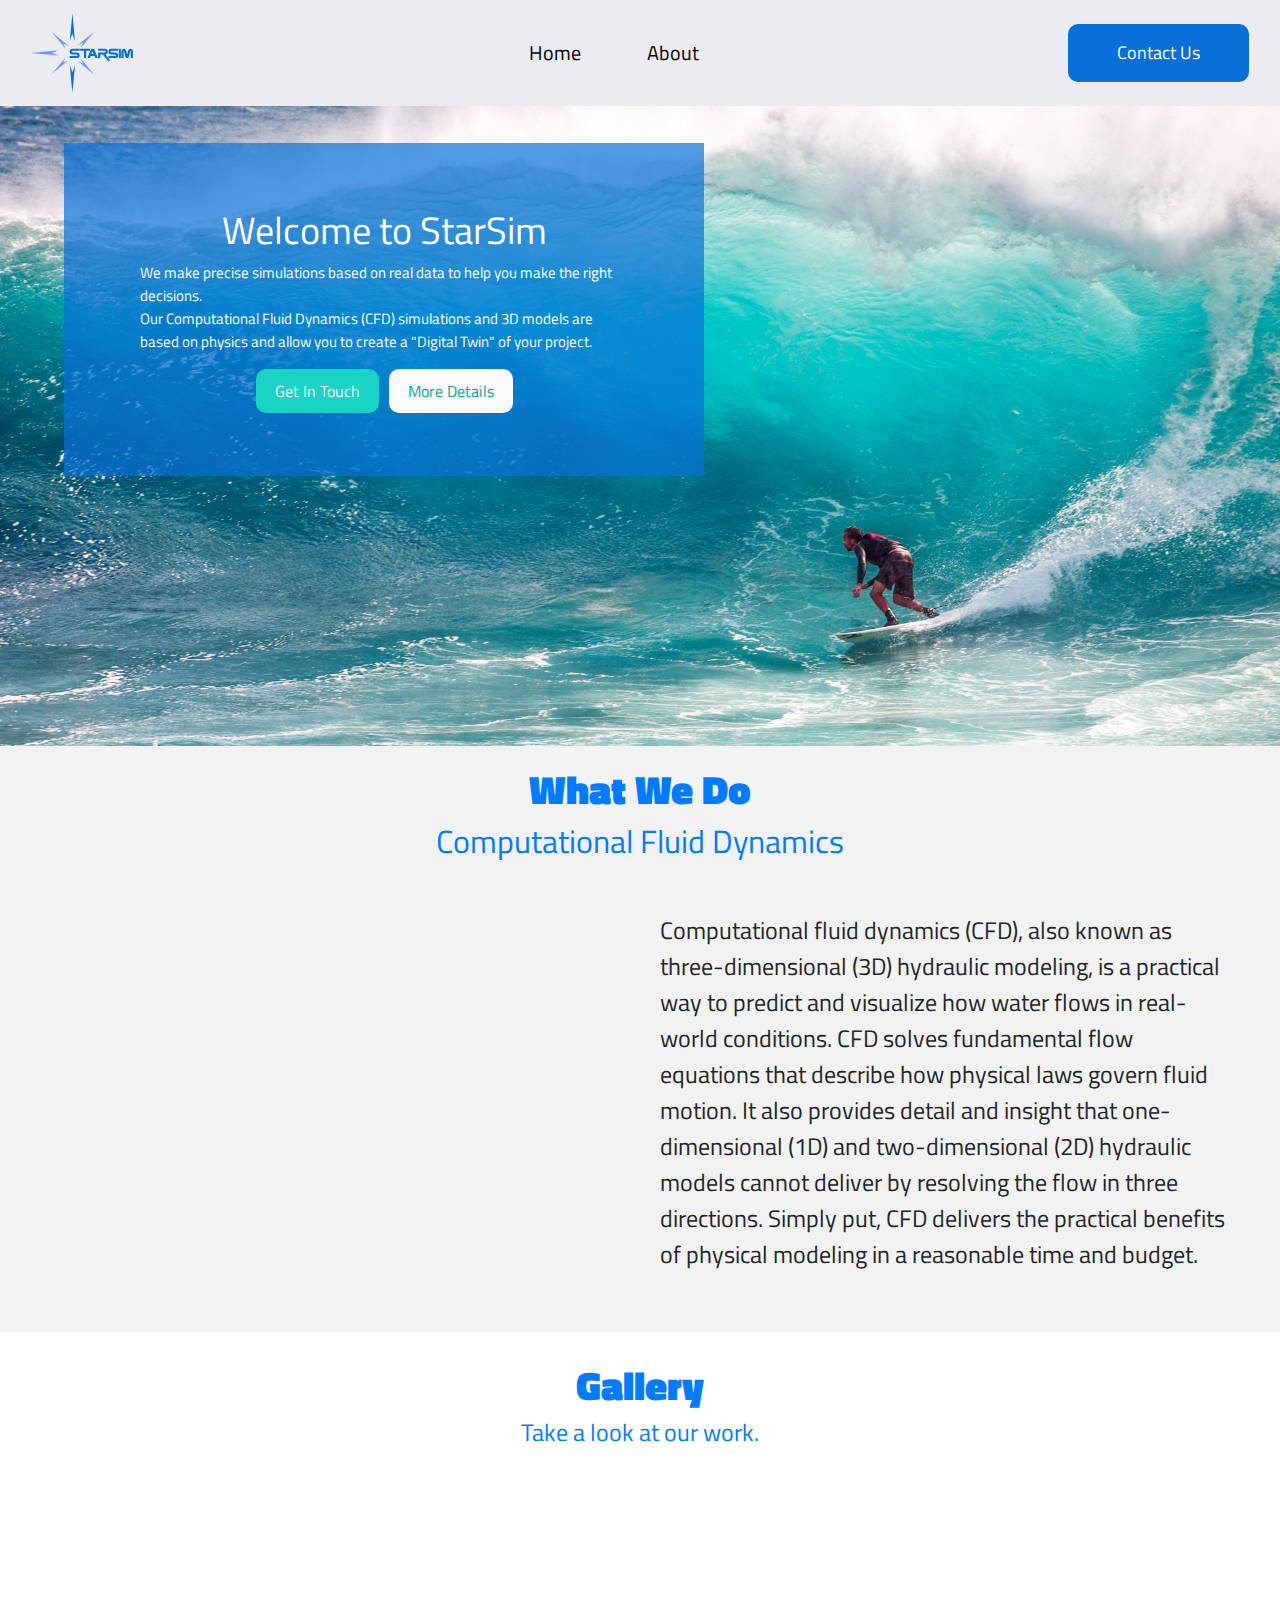
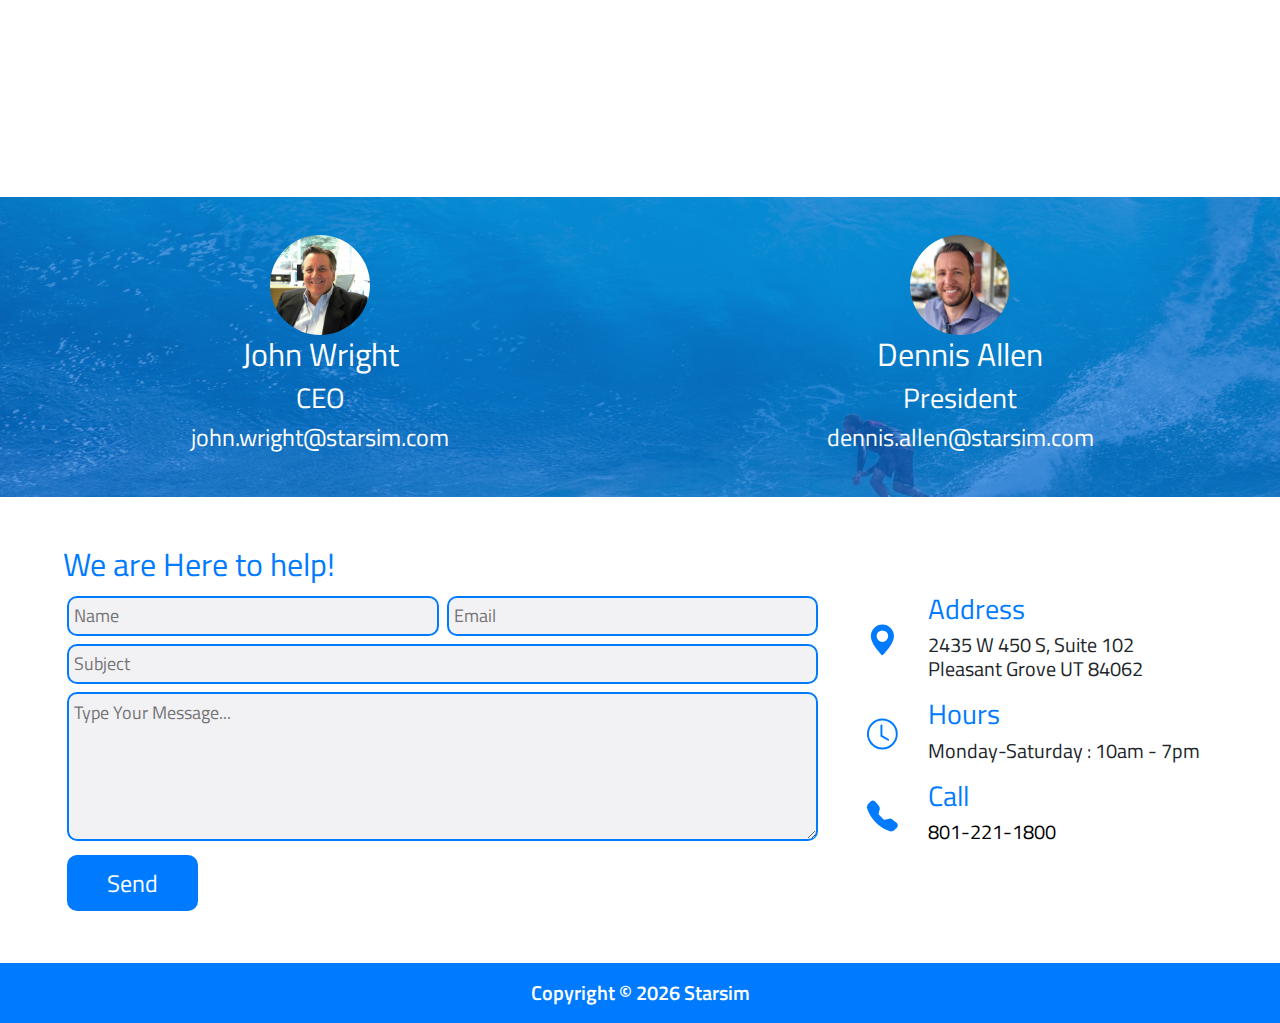
==== index.html @ ec5f7f0c "Update index.html" ====
<!DOCTYPE html>
<html lang="en">
  <head>
    <!-- Google tag (gtag.js) -->
    <script async src="https://www.googletagmanager.com/gtag/js?id=G-Q2TJKPYYWB"></script>
    <script>
      window.dataLayer = window.dataLayer || [];
      function gtag(){dataLayer.push(arguments);}
      gtag('js', new Date());
      gtag('config', 'G-Q2TJKPYYWB');
    </script>
    
    <meta charset="UTF-8" />
    <meta http-equiv="X-UA-Compatible" content="IE=edge" />
    <meta name="viewport" content="width=device-width, initial-scale=1.0" />
    <link rel="stylesheet" href="style.css" />
    <title>StarSim</title>
    <link
      rel="icon"
      type="image/x-icon"
      href="/assets/images/starsim favicon.svg"
    />
    <link
      rel="stylesheet"
      href="https://stackpath.bootstrapcdn.com/bootstrap/4.1.3/css/bootstrap.min.css"
    />
    <link
      rel="stylesheet"
      href="https://use.fontawesome.com/releases/v5.8.1/css/all.css"
      integrity="sha384-50oBUHEmvpQ+1lW4y57PTFmhCaXp0ML5d60M1M7uH2+nqUivzIebhndOJK28anvf"
      crossorigin="anonymous"
    />
  </head>

  <body>
    <nav class="navbar navbar-expand-lg">
      <div class="container">
        <a class="navbar-brand" href="#"
          ><img src="/assets/images/starsim logo 2.svg"
        /></a>
        <button
          class="navbar-toggler"
          type="button"
          data-toggle="collapse"
          data-target="#navbarSupportedContent"
          aria-controls="navbarSupportedContent"
          aria-expanded="false"
          aria-label="Toggle navigation"
        >
          <i class="fas fa-bars"></i>
        </button>

        <div class="collapse navbar-collapse" id="navbarSupportedContent">
          <ul class="navbar-nav mr-auto w-100 justify-content-center">
            <li class="nav-item active">
              <a class="nav-link" href="#top"
                >Home <span class="sr-only">(current)</span></a
              >
            </li>
            <li class="nav-item">
              <a class="nav-link" href="#about">About</a>
            </li>
          </ul>

          <div class="contactBtn">
            <a href="#contactus"> <button>Contact Us</button></a>
          </div>
        </div>
      </div>
    </nav>
    <header id="top">
      <img src="/assets/images/surfer-back.png" />

      <div class="floating-deck">
        <h2>Welcome to StarSim</h2>
        <p>
          We make precise simulations based on real data to help you make the
          right decisions. <br />
          Our Computational Fluid Dynamics (CFD) simulations and 3D models are
          based on physics and allow you to create a "Digital Twin" of your
          project.

          <br />
        </p>
        <span class="d-flex justify-content-center w-100">
            <a href="#contactus"><button class="join" style="margin-right: 5px">Get In Touch</button></a>
            <a href="#about"><button class="more" style="margin-left: 5px">More Details</button></a>
        </span>
      </div>
    </header>
    <!-- <main>
      <section class="logo-3d">
        <img src="/assets/images/modo 1.svg" />
        <img src="/assets/images/blender_logo 1.svg" />
        <img src="/assets/images/cinema-4d 1.svg" />
        <img src="/assets/images/maya-logo 1.svg" />
      </section>
    </main> -->
    <section class="about" id="about">
      <h1 class="primary text-center">What We Do</h1>
      <h2 class="primary text-center">Computational Fluid Dynamics</h2>
      <div class="row g-0 m-0 p-1 p-lg-4">
        <div
          class="col-12 col-lg-6 p-0 imgBox d-flex align-items-center justify-content-center"
        >
        <iframe id='mogul-frame' style="width:100%;height:100%;border: none;"src="https://mogul.live/editor/player.php?id=31d16bff-4b0e-44ec-899a-45c1b37e0c15" ></iframe>
        </div>
        <div class="col-12 col-lg-6 p-0">
          <p class="aboutText">
            Computational fluid dynamics (CFD), also known as three-dimensional
            (3D) hydraulic modeling, is a practical way to predict and visualize
            how water flows in real-world conditions. CFD solves fundamental
            flow equations that describe how physical laws govern fluid motion.
            It also provides detail and insight that one-dimensional (1D) and
            two-dimensional (2D) hydraulic models cannot deliver by resolving
            the flow in three directions. Simply put, CFD delivers the practical
            benefits of physical modeling in a reasonable time and budget.
          </p>
        </div>
      </div>
    </section>
    <section class="gallery">
      <div class="row g-0 m-0 mt-3">
        <div class="col-12">
          <h1 class="text-center title primary">Gallery</h1>
        </div>
        <div class="col-12">
          <h4 class="text-center primary">
            Take a look at our work. <br />
          </h4>
        </div>
      </div>
      <div class="row g-0 m-0 mt-3 justify-content-center">
    

        <div class="col-12 col-lg-6 col-xl-4 imgBox" id="box1">
            <a href="https://mogul.live/editor/player.php?id=f2a950a0-8875-4aed-a0e4-8fdb6cc5efc8" target="_blank">
                <img src="assets/images/drain.png" alt="" />
            </a>
        </div>
        <div class="col-12 col-lg-6 col-xl-4 imgBox" id="box2">
            <a href="https://mogul.live/editor/player.php?id=4d4ef28d-ae4a-49f5-8d4c-d774ffa022cd" target="_blank" >
                <img src="assets/images/drain2.png" alt="" />
            </a>
        </div>
        <div class="col-12 col-lg-6 col-xl-4 imgBox" id="box3">
            <a href="https://mogul.live/editor/player.php?id=10e9c697-5090-4138-99de-83efff023ad2" target="_blank">
                <img src="assets/images/Alaia.png" alt="" />
            </a>
        </div>
      </div>
    </section>
    <section class="owners" id="contact">
      <div class="row g-0 m-0 mainBox">
        <div class="col-12 col-sm-6 ownerBox">
          <img src="/assets/images/john.png" />
          <h2>John Wright</h2>
          <h3>CEO</h3>
          <h4>
            <a href="mailto:john.wright@starsim.com">john.wright@starsim.com</a>
          </h4>
        </div>
        <div class="col-12 col-sm-6 ownerBox">
          <img src="/assets/images/dennis.png" />
          <h2>Dennis Allen</h2>
          <h3>President</h3>
          <h4>
            <a href="mailto:dennis.allen@starsim.com"
              >dennis.allen@starsim.com</a
            >
          </h4>
        </div>
      </div>
    </section>
    <section class="contact" id="contactus">
      <div class="row g-0 m-1 m-lg-5">
        <div class="col-12">
          <h2 class="primary title">We are Here to help!</h2>
        </div>
        <div class="col-12 col-lg-8">
          <div class="row g-0 m-0">
            <div class="col-12 col-lg-6 p-1">
              <input type="text" id="nameInput" placeholder="Name" />
            </div>
            <div class="col-12 col-lg-6 p-1">
              <input type="email" id="emailInput" placeholder="Email" />
            </div>
          </div>
          <div class="row g-0 m-0">
            <div class="col-12 p-1">
              <input type="text" id="subjectInput" placeholder="Subject" />
            </div>
          </div>
          <div class="row g-0 m-0">
            <div class="col-12 p-1">
              <textarea
                id="messageInput"
                rows="5"
                placeholder="Type Your Message..."
              ></textarea>
            </div>
          </div>
          <div class="row g-0 m-0 pt-0">
            <div class="col-12 p-1 pt-0">
              <button>Send</button>
            </div>
          </div>
        </div>
        <div class="col-12 col-lg-4 mt-4 mt-lg-0">
          <div class="row g-0 m-0">
            <div
              class="col-3 col-lg-2 d-flex align-items-center justify-content-center"
            >
              <svg
                xmlns="http://www.w3.org/2000/svg"
                width="50"
                height="50"
                fill="var(--primary)"
                class="bi bi-geo-alt-fill"
                viewBox="0 0 16 16"
              >
                <path
                  d="M8 16s6-5.686 6-10A6 6 0 0 0 2 6c0 4.314 6 10 6 10zm0-7a3 3 0 1 1 0-6 3 3 0 0 1 0 6z"
                />
              </svg>
            </div>
            <div class="col">
              <h3 class="primary">Address</h3>
              <h5>2435 W 450 S, Suite 102 Pleasant Grove UT 84062</h5>
            </div>
          </div>
          <div class="row g-0 m-0 mt-2">
            <div
              class="col-3 col-lg-2 d-flex align-items-center justify-content-center"
            >
              <svg
                xmlns="http://www.w3.org/2000/svg"
                width="50"
                height="50"
                fill="var(--primary)"
                class="bi bi-clock"
                viewBox="0 0 16 16"
              >
                <path
                  d="M8 3.5a.5.5 0 0 0-1 0V9a.5.5 0 0 0 .252.434l3.5 2a.5.5 0 0 0 .496-.868L8 8.71V3.5z"
                />
                <path
                  d="M8 16A8 8 0 1 0 8 0a8 8 0 0 0 0 16zm7-8A7 7 0 1 1 1 8a7 7 0 0 1 14 0z"
                />
              </svg>
            </div>
            <div class="col">
              <h3 class="primary">Hours</h3>
              <h5>Monday-Saturday : 10am - 7pm</h5>
            </div>
          </div>
          <div class="row g-0 m-0 mt-2">
            <div
              class="col-3 col-lg-2 d-flex align-items-center justify-content-center"
            >
              <svg
                xmlns="http://www.w3.org/2000/svg"
                width="50"
                height="50"
                fill="var(--primary)"
                class="bi bi-telephone-fill"
                viewBox="0 0 16 16"
              >
                <path
                  fill-rule="evenodd"
                  d="M1.885.511a1.745 1.745 0 0 1 2.61.163L6.29 2.98c.329.423.445.974.315 1.494l-.547 2.19a.678.678 0 0 0 .178.643l2.457 2.457a.678.678 0 0 0 .644.178l2.189-.547a1.745 1.745 0 0 1 1.494.315l2.306 1.794c.829.645.905 1.87.163 2.611l-1.034 1.034c-.74.74-1.846 1.065-2.877.702a18.634 18.634 0 0 1-7.01-4.42 18.634 18.634 0 0 1-4.42-7.009c-.362-1.03-.037-2.137.703-2.877L1.885.511z"
                />
              </svg>
            </div>
            <div class="col">
              <h3 class="primary">Call</h3>
              <h5>
                <a href="tel:801-221-1800" style="color: black">801-221-1800</a>
              </h5>
            </div>
          </div>
        </div>
      </div>
    </section>
    <footer
      class="row g-0 m-0 d-flex align-items-center justify-content-center"
    >
      Copyright &copy;
      <script>
        document.write(new Date().getFullYear());
      </script>
      Starsim
    </footer>
    <script
      src="https://code.jquery.com/jquery-3.3.1.slim.min.js"
      integrity="sha384-q8i/X+965DzO0rT7abK41JStQIAqVgRVzpbzo5smXKp4YfRvH+8abtTE1Pi6jizo"
      crossorigin="anonymous"
    ></script>
    <script src="https://cdnjs.cloudflare.com/ajax/libs/popper.js/1.14.3/umd/popper.min.js"></script>
    <script src="https://stackpath.bootstrapcdn.com/bootstrap/4.1.3/js/bootstrap.min.js"></script>
  </body>

  <script src="script.js"></script>
</html>
---- style.css ----
@import url("https://fonts.googleapis.com/css?family=Titillium+Web");

* {
    font-family: "Titillium Web", sans-serif;
}

/* ---------- navbar --------------- */
:root {
    --primary: #1063B6;
}

button {
    border: none;
    outline: 0 !important;
    cursor: pointer;
}

.navbar {
    background: #EBEBF0;
    position: fixed !important;
    top: 0;
    width: 100vw;
    z-index: 999;
}

.navbar a:hover {
    text-decoration: none;
}

a.nav-link {
    color: black !important;
}

.navbar .navbar-brand img {
    height: 80px;
}

.navbar .nav-item {
    padding: 10px 20px;
}

.navbar .nav-link {
    font-size: 20px;
    margin-left: 10px;
}

.fa-bars {
    color: #0870D8;
    font-size: 30px;
}

.contactBtn, li.nav-item {
    display: flex;
    justify-content: center;
}

.navbar-brand {
    color: #0870D8;
}

.contactBtn button {
    width: max-content;
    background: #0870D8;
    border: none;
    color: white;
    display: flex;
    justify-content: center;
    align-items: flex-start;
    padding: 15px 12px;
    font-size: 115%;
    border-radius: 10px;
    width: 181px;
}


.container {
    max-width: 100% !important;
}

/* --------- header -------- */
header {
    height: 50vw;
    overflow: hidden;
    margin-top: 106px;

}

header img,header video {
    width: 100%;
}

header .floating-deck {
    position: absolute;
    background: rgba(8, 112, 216, 0.7);
    width: 50%;
    height: calc(100vw * .39);
    top: calc(140 * .1vw);
    left: 5%;
    color: white;
    padding: 10px;
    display: flex;
    flex-direction: column;
    align-items: center;
    justify-content: center;

}

header .floating-deck p {
    max-width: 388px;

    font-size: 2vw;

}

header .floating-deck h2 {
    font-size: 1.5rem;
}

header .floating-deck span button {
    border-radius: 10px;
    padding: 10px 19px;

}

header .floating-deck span button.join {
    background: #19D3C5;
    color: #FAFAFC;
}

header .floating-deck span button.more {
    background: #FAFAFC;
    color: #15A297;
}

/* ----- main  ----------- */

/* logo row */
.logo-3d {
    display: table;
    background-color: #19D3C5;
    width: 100%;
    text-align: center;

}

.logo-3d img {
    height: calc(110 * (100vw / 1920));
    margin: 20px 10px;
}

.about {
    background: #f2f2f2;
    padding-top: 20px;
}

.about h1 {
    font-weight: 800;
}

.about .imgBox img {
    max-width: 100%;
    height: auto;
}

.about .aboutText {
    padding: 20px;
    font-size: 24px;
}

.gallery {
    margin-top: 30px;
}


/* gallery */

.gallery .title {
    font-weight: 1000;
}

.primary {
    color: var(--primary);
}

.gallery .imgBox {
    padding-right: 0;
    padding-left: 0;
    padding: 10px;
}

.gallery .imgBox img,.gallery .imgBox video  {
    max-width: 100%;
    height: auto;
    object-fit: cover;
}
.gallery .imgBox video {
    height: 100%;
    width: 100%;
}
.gallery .imgBox iframe {
    border: none;
    height: 300px;
    width: 100%;
}


/* owners */
.owners {
    min-height: 300px;
    background-image: url('assets/images/surfer-back.png');
    background-size: cover;
    background-position: center;
    position: relative;
}

.owners .mainBox {
    position: absolute;
    top: 0;
    left: 0;
    right: 0;
    bottom: 0;
    z-index: 99;
    background: rgba(8, 112, 216, 0.7);
    height: 100% !important;
}

.owners .ownerBox {
    display: flex;
    justify-content: center;
    align-items: center;
    flex-direction: column;
    color: #fff;
}

.owners .ownerBox a {
    color: #fff;
}

.ownerBox img {
    height: 100px;
    width: 100px;
    object-fit: cover;
    border-radius: 50%;
}

/* contact */
.contact input, .contact textarea {
    width: 100%;
    background: #F2F2F5;
    border: 2px solid var(--primary);
    border-radius: 10px;
    font-size: 18px;
    padding: 5px;
}

.contact input {
    height: 40px;
}

.contact input:focus, .contact textarea:focus {
    outline: none;
    border: 3px solid var(--primary);
}

.contact button {
    background: var(--primary);
    color: #fff;
    border: none;
    border-radius: 10px;
    font-size: 24px;
    padding: 10px 40px;
    cursor: pointer;
}

.contact button:focus {
    outline: none;
}

.contact button:hover {
    background: #fff;
    color: var(--primary);
    border: 2px solid var(--primary);
    transition: 0.5s;
}

/* footer */
footer {
    background-color: var(--primary);
    color: #fff;
    font-size: 20px;
    font-weight: 600;
    height: 60px;
}

@media only screen and (min-width: 800px) {
    .logo-3d img {
        height: calc(80 * (100vw / 1920));
        margin: 40px 30px;
    }

    header .floating-deck {

        height: calc(100vw * .26);
    }

    header .floating-deck p {
        max-width: 488px;
        font-size: 1.2vw;
    }

    header .floating-deck h2 {
        font-size: 3vw;
    }

}

@media only screen and (min-width: 1240px) {
    header .floating-deck {
        top: calc(140 * .08vw);
    }

}

@media only screen and (min-width: 1400px) {

    header {
        height: 40vw;
    }

    header .floating-deck {

        height: calc(100vw * .26);
    }

    header .floating-deck p {
        max-width: 488px;
        font-size: 1.2vw;
    }

    header .floating-deck h2 {
        font-size: 3vw;
    }
}



@media only screen and (max-width: 900px) {
    header .floating-deck {
        top: calc(140 * .15vw);
    }
}

@media only screen and (max-width: 575px) {

    header .floating-deck {
        top: 115px;
        width: 90%;
        height: 200px;

    }

    .about-us h1 {
        font-size: 2.5rem;
    }

    .about-us p {
        font-size: 12px;
    }

    header .floating-deck span button {
        padding: 5px 15px;
    }

    header .floating-deck h2 {
        font-size: 1.4rem;
    }

    .aboutText {
        font-size: 14px;
    }

    h4 {
        font-size: 1rem !important;
    }

    .about h2 {
        font-size: 18px;
    }

    .owners {
        height: 600px;
    }

    .owners h3 {
        font: 1.1rem;
    }

    .contact {
        font-size: 1rem;
    }

    header .floating-deck p {
        font-size: 2.5vw;
    }

    .about .aboutText {
        font-size: 16px;
    }
}


@media only screen and (max-width: 400px) {

    header {
        height: 55%;
    }

    header .floating-deck {
        top: 110px;
        width: 90%;
        height: 185px;

    }

    .logo-3d img {
        height: calc(100 * (100vw / 1920));
    }

    header .floating-deck h2 {
        font-size: 1.2rem;
    }

    .logo-3d img {
        height: calc(140 * (100vw / 1920));
        margin: 20px 30px;
    }

    header .floating-deck p {
        font-size: 3vw;
    }
}

@media only screen and (max-width: 350px) {
    header .floating-deck {
        height: 180px;
    }

    header .floating-deck p {
        font-size: 12px;
    }

    header .floating-deck span {
        display: none !important;
    }
}
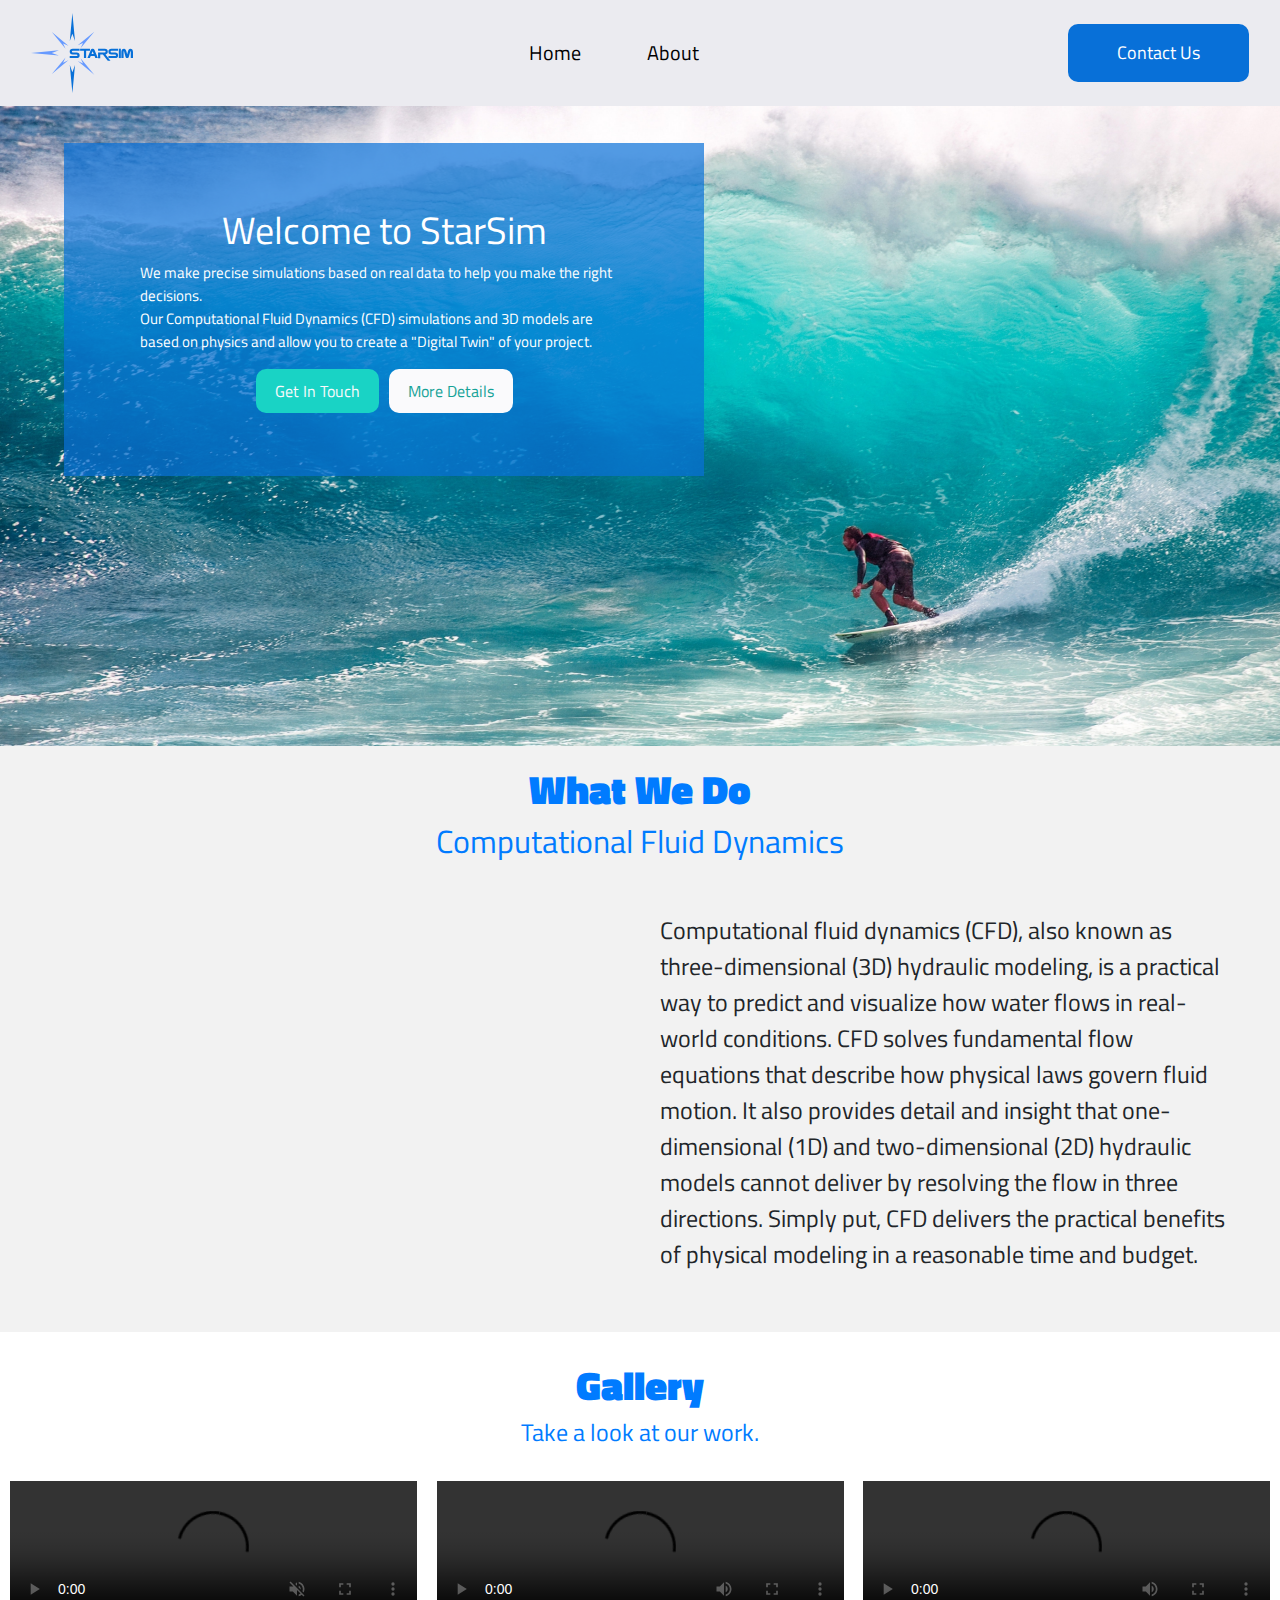
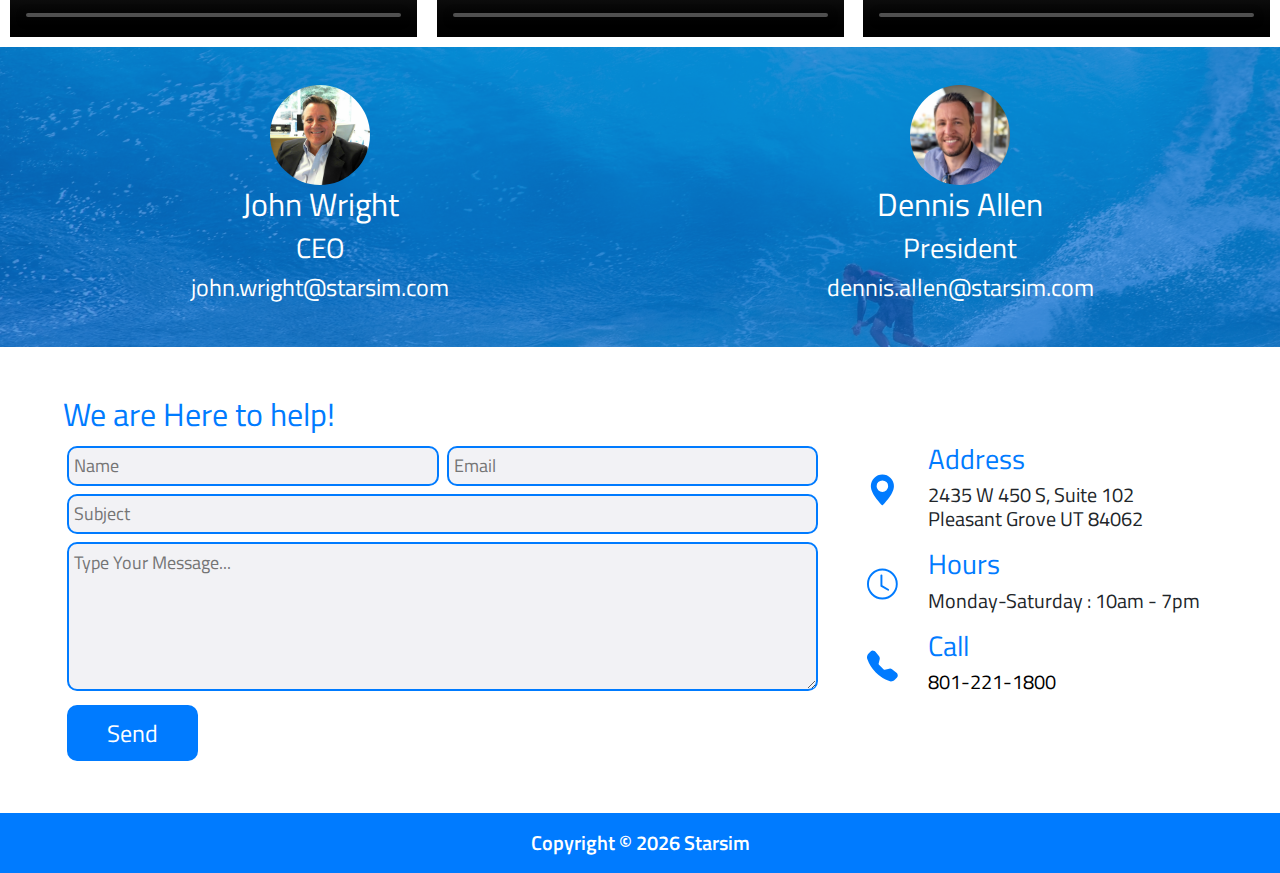
==== commit bc505a1f: "Update index.html" ====
--- a/index.html
+++ b/index.html
@@ -103,7 +103,7 @@
         <div
           class="col-12 col-lg-6 p-0 imgBox d-flex align-items-center justify-content-center"
         >
-        <iframe id='mogul-frame' style="width:100%;height:100%;border: none;"src="https://mogul.live/editor/player.php?id=31d16bff-4b0e-44ec-899a-45c1b37e0c15" ></iframe>
+        <iframe id='mogul-frame' style="width:100%;height:100%;border: none;"src="https://mogul.live/editor/player.php?id=2e0f5a35-db2e-445c-bf80-fb1f7d027d13" ></iframe>
         </div>
         <div class="col-12 col-lg-6 p-0">
           <p class="aboutText">
@@ -134,8 +134,8 @@
     
 
         <div class="col-12 col-lg-6 col-xl-4 imgBox" id="box1">
-            <a href="https://mogul.live/editor/player.php?id=f2a950a0-8875-4aed-a0e4-8fdb6cc5efc8" target="_blank">
-                <img src="assets/images/drain.png" alt="" />
+            <a href="https://mogul.live/editor/player.php?id=2e0f5a35-db2e-445c-bf80-fb1f7d027d13" target="_blank">
+                <img src="assets/images/Sim1-2.png" alt="" />
             </a>
         </div>
         <div class="col-12 col-lg-6 col-xl-4 imgBox" id="box2">
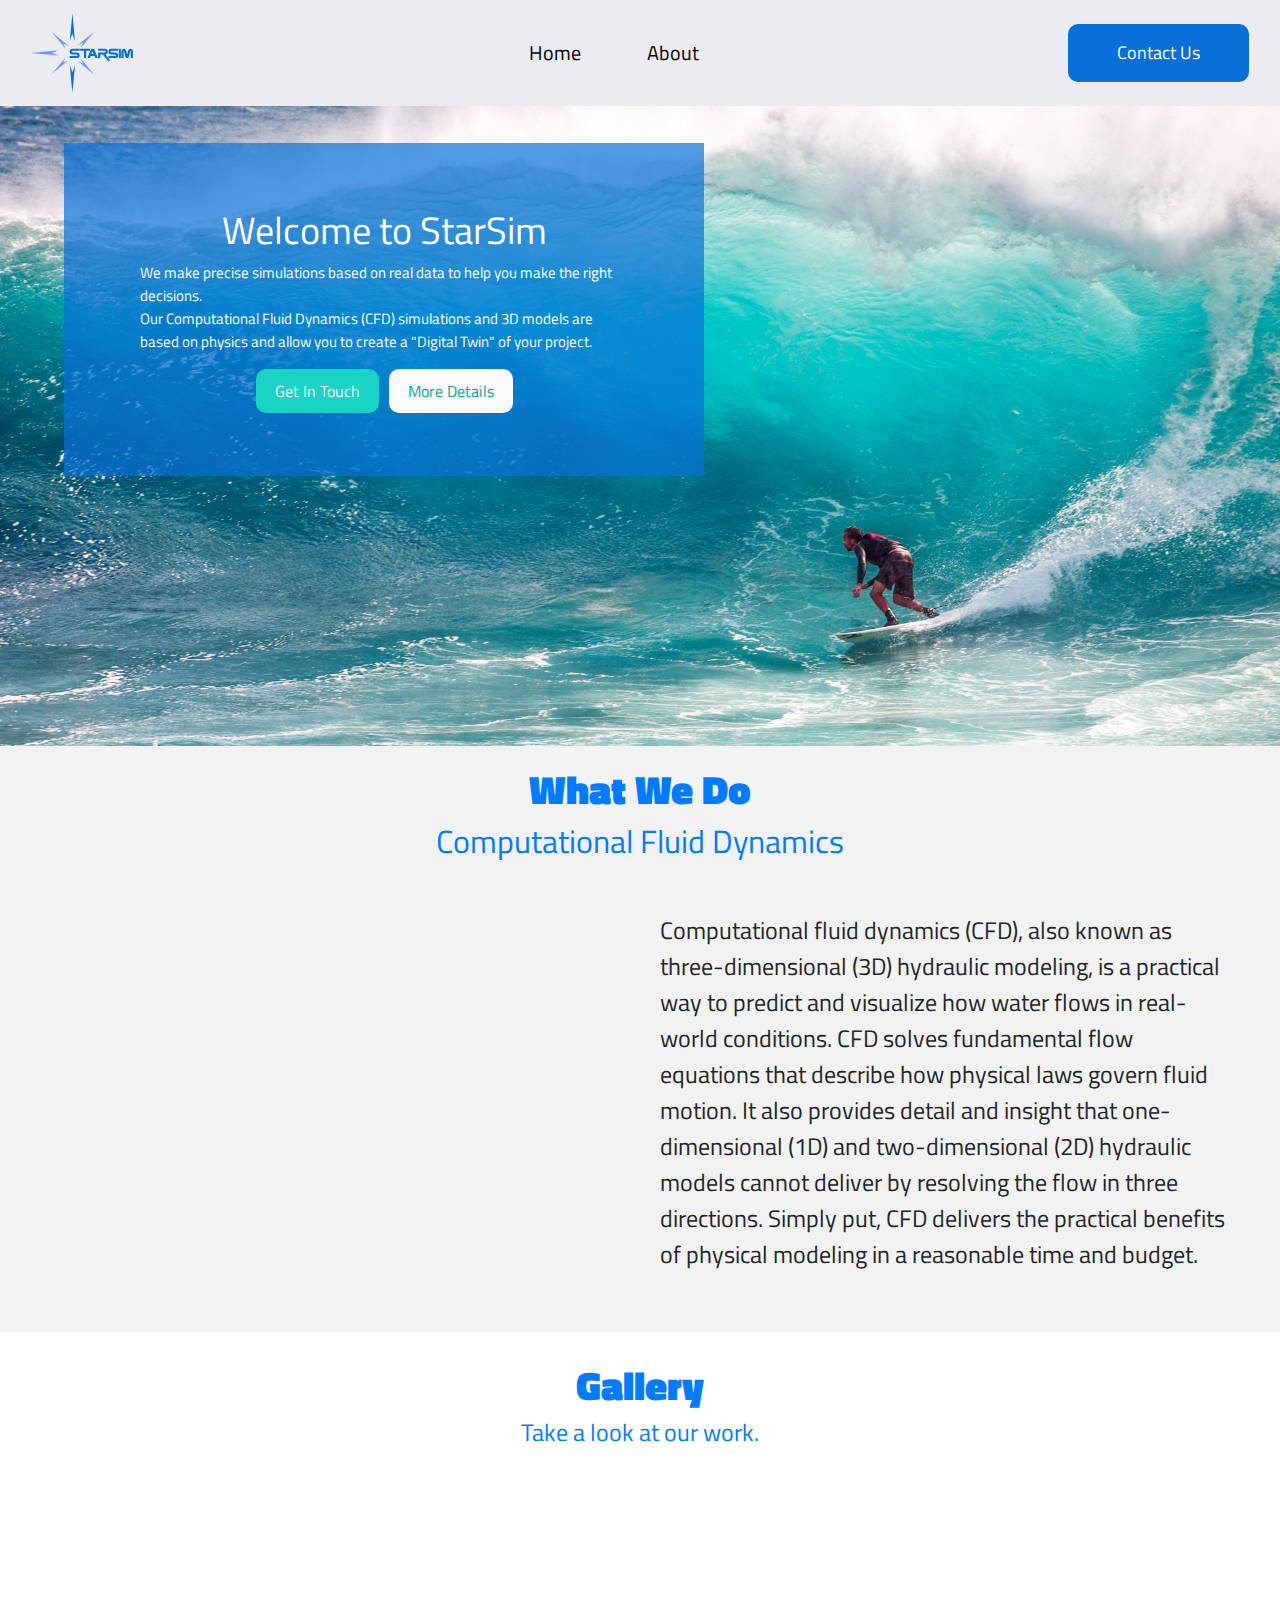
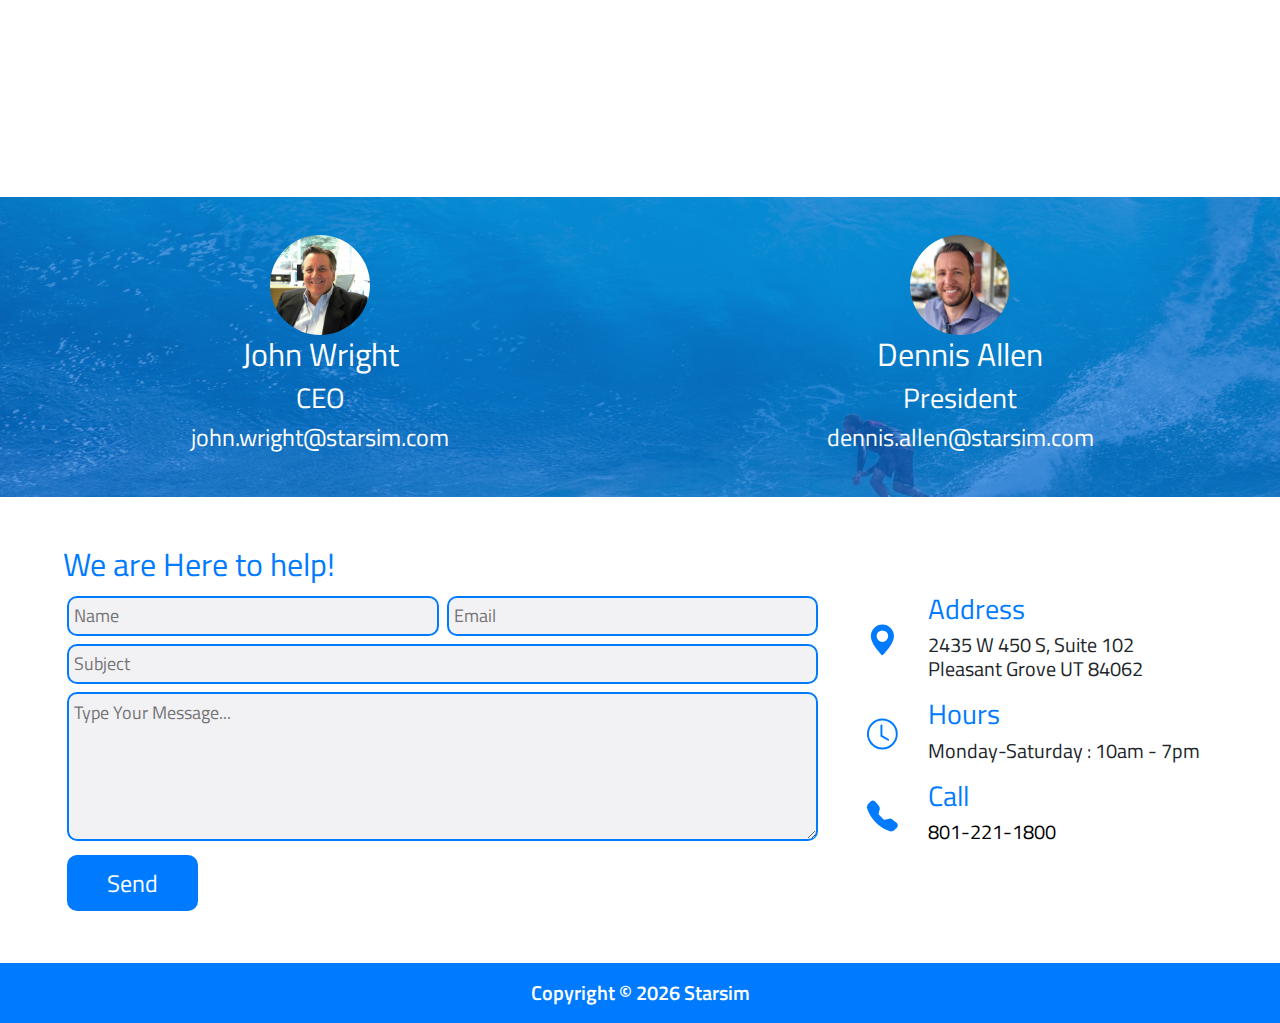
==== commit cf703b11: "Update index.html" ====
--- a/index.html
+++ b/index.html
@@ -103,7 +103,7 @@
         <div
           class="col-12 col-lg-6 p-0 imgBox d-flex align-items-center justify-content-center"
         >
-        <iframe id='mogul-frame' style="width:100%;height:100%;border: none;"src="https://mogul.live/editor/player.php?id=2e0f5a35-db2e-445c-bf80-fb1f7d027d13" ></iframe>
+        <iframe id='mogul-frame' style="width:100%;height:100%;border: none;"src="https://mogul.live/editor/player.php?id=a69454af-3efd-45fa-8de8-0b4c6202336c" ></iframe>
         </div>
         <div class="col-12 col-lg-6 p-0">
           <p class="aboutText">
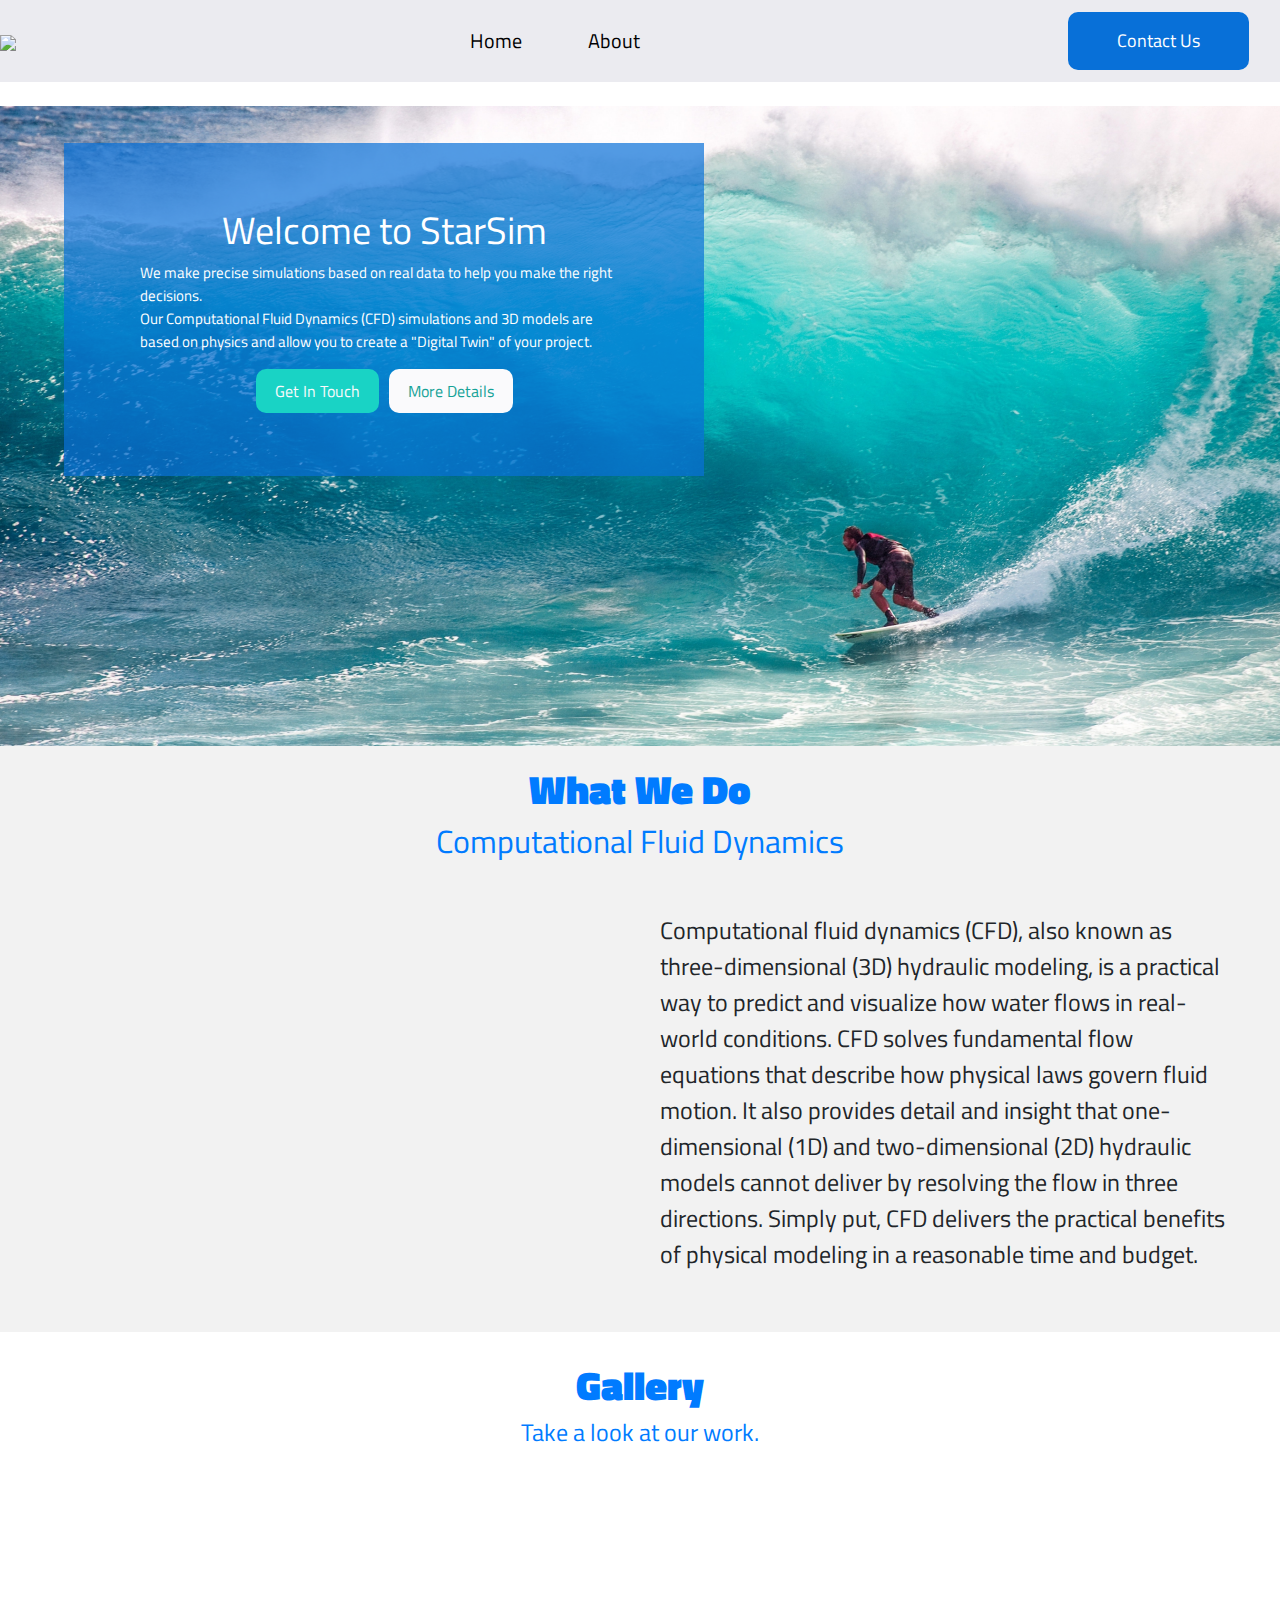
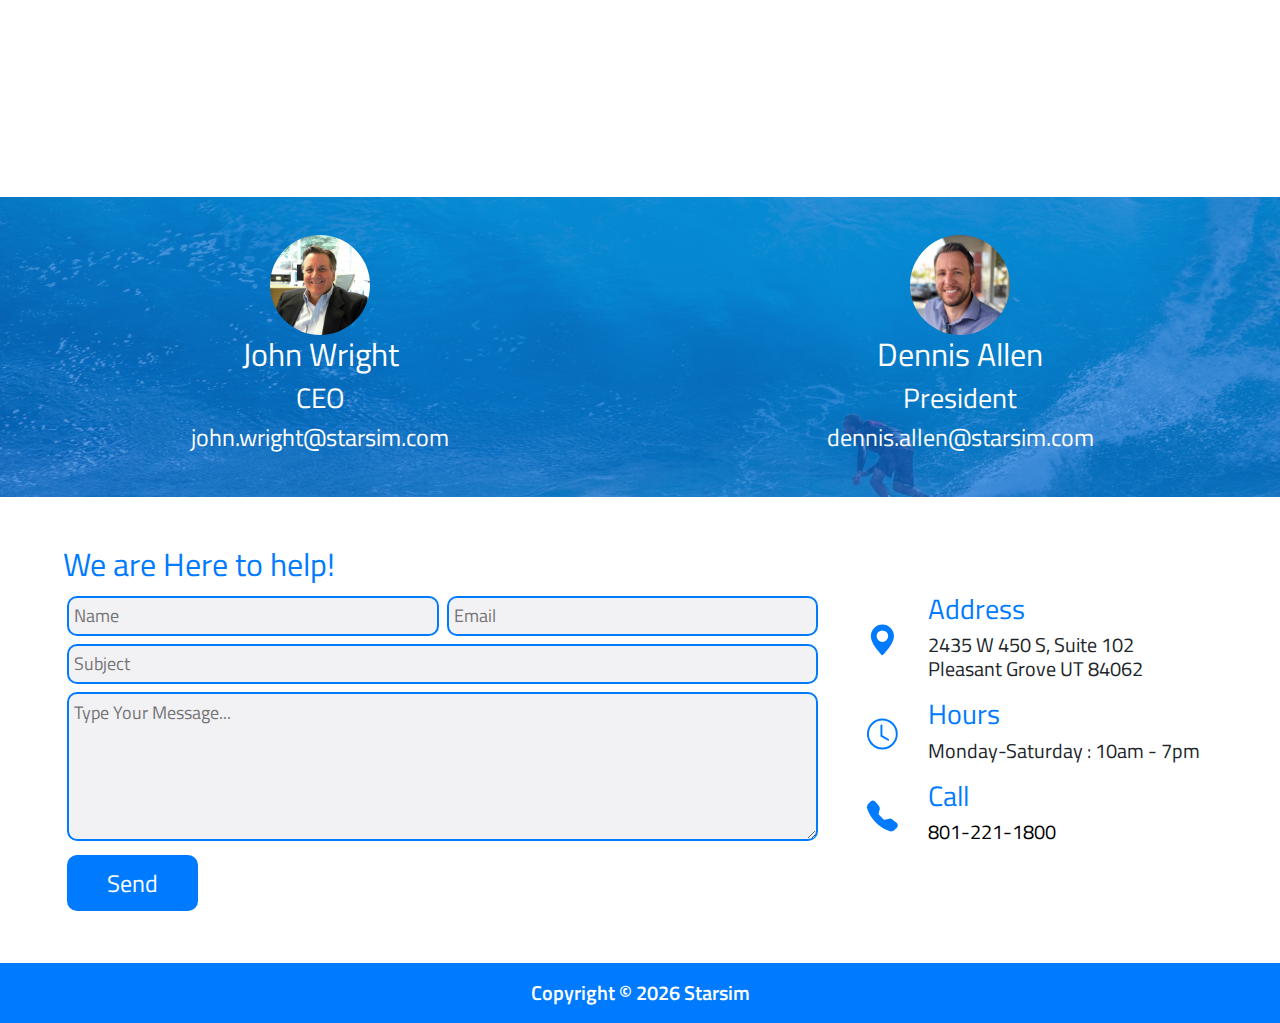
==== commit de16e8a2: "replaced logo." ====
--- a/index.html
+++ b/index.html
@@ -33,10 +33,10 @@
   </head>
 
   <body>
-    <nav class="navbar navbar-expand-lg">
-      <div class="container">
+    <nav class="navbar navbar-expand-lg" style="padding-left: 0;">
+      <div class="container" style="padding-left: 0;">
         <a class="navbar-brand" href="#"
-          ><img src="/assets/images/starsim logo 2.svg"
+          ><img src="/assets/images/starsim logo.svg"
         /></a>
         <button
           class="navbar-toggler"
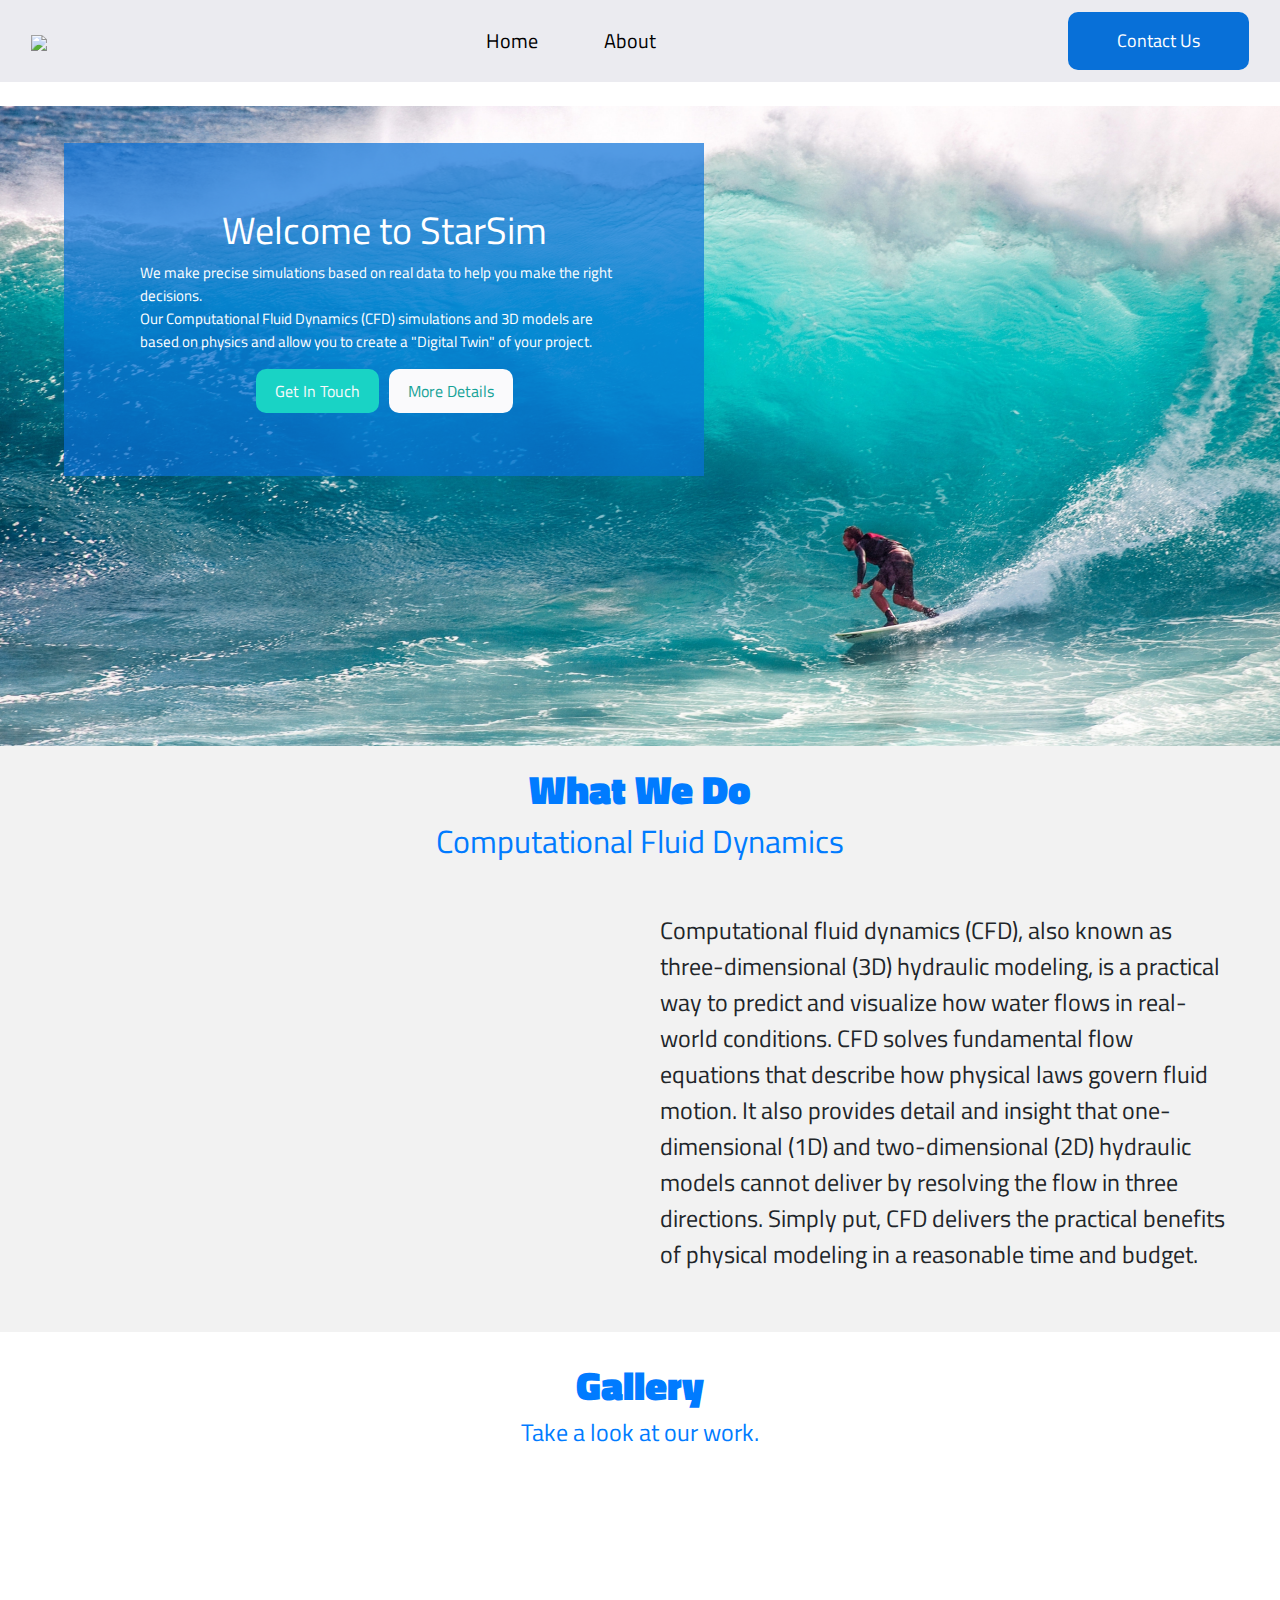
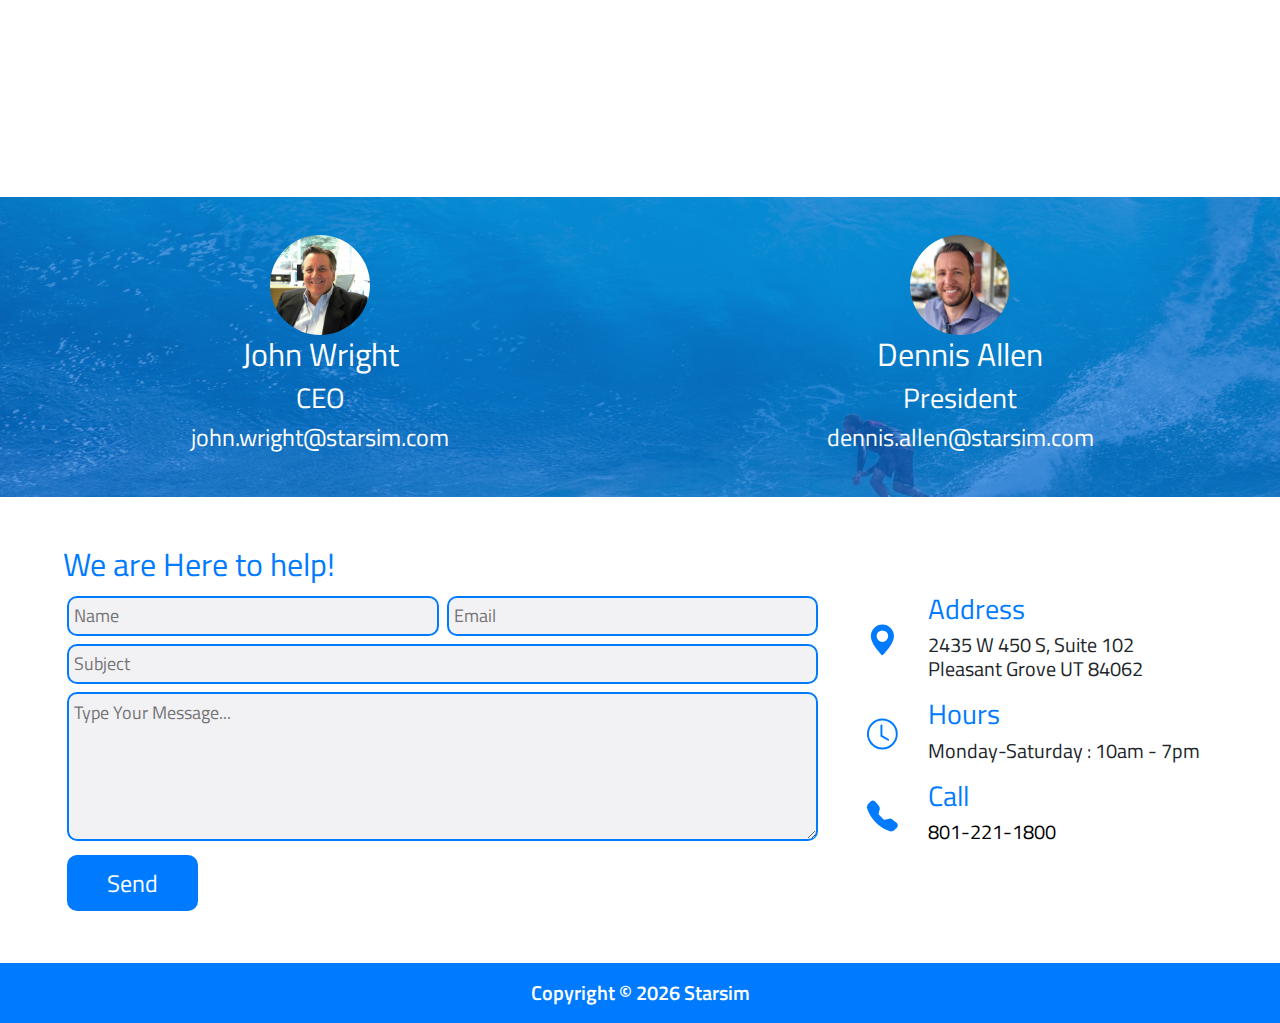
==== commit 40f9d762: "Merge remote-tracking branch 'origin/production' into sudev" ====
--- a/index.html
+++ b/index.html
@@ -33,10 +33,10 @@
   </head>
 
   <body>
-    <nav class="navbar navbar-expand-lg" style="padding-left: 0;">
-      <div class="container" style="padding-left: 0;">
+    <nav class="navbar navbar-expand-lg">
+      <div class="container">
         <a class="navbar-brand" href="#"
-          ><img src="/assets/images/starsim logo.svg"
+          ><img src="/assets/images/starsim logo 2.svg"
         /></a>
         <button
           class="navbar-toggler"
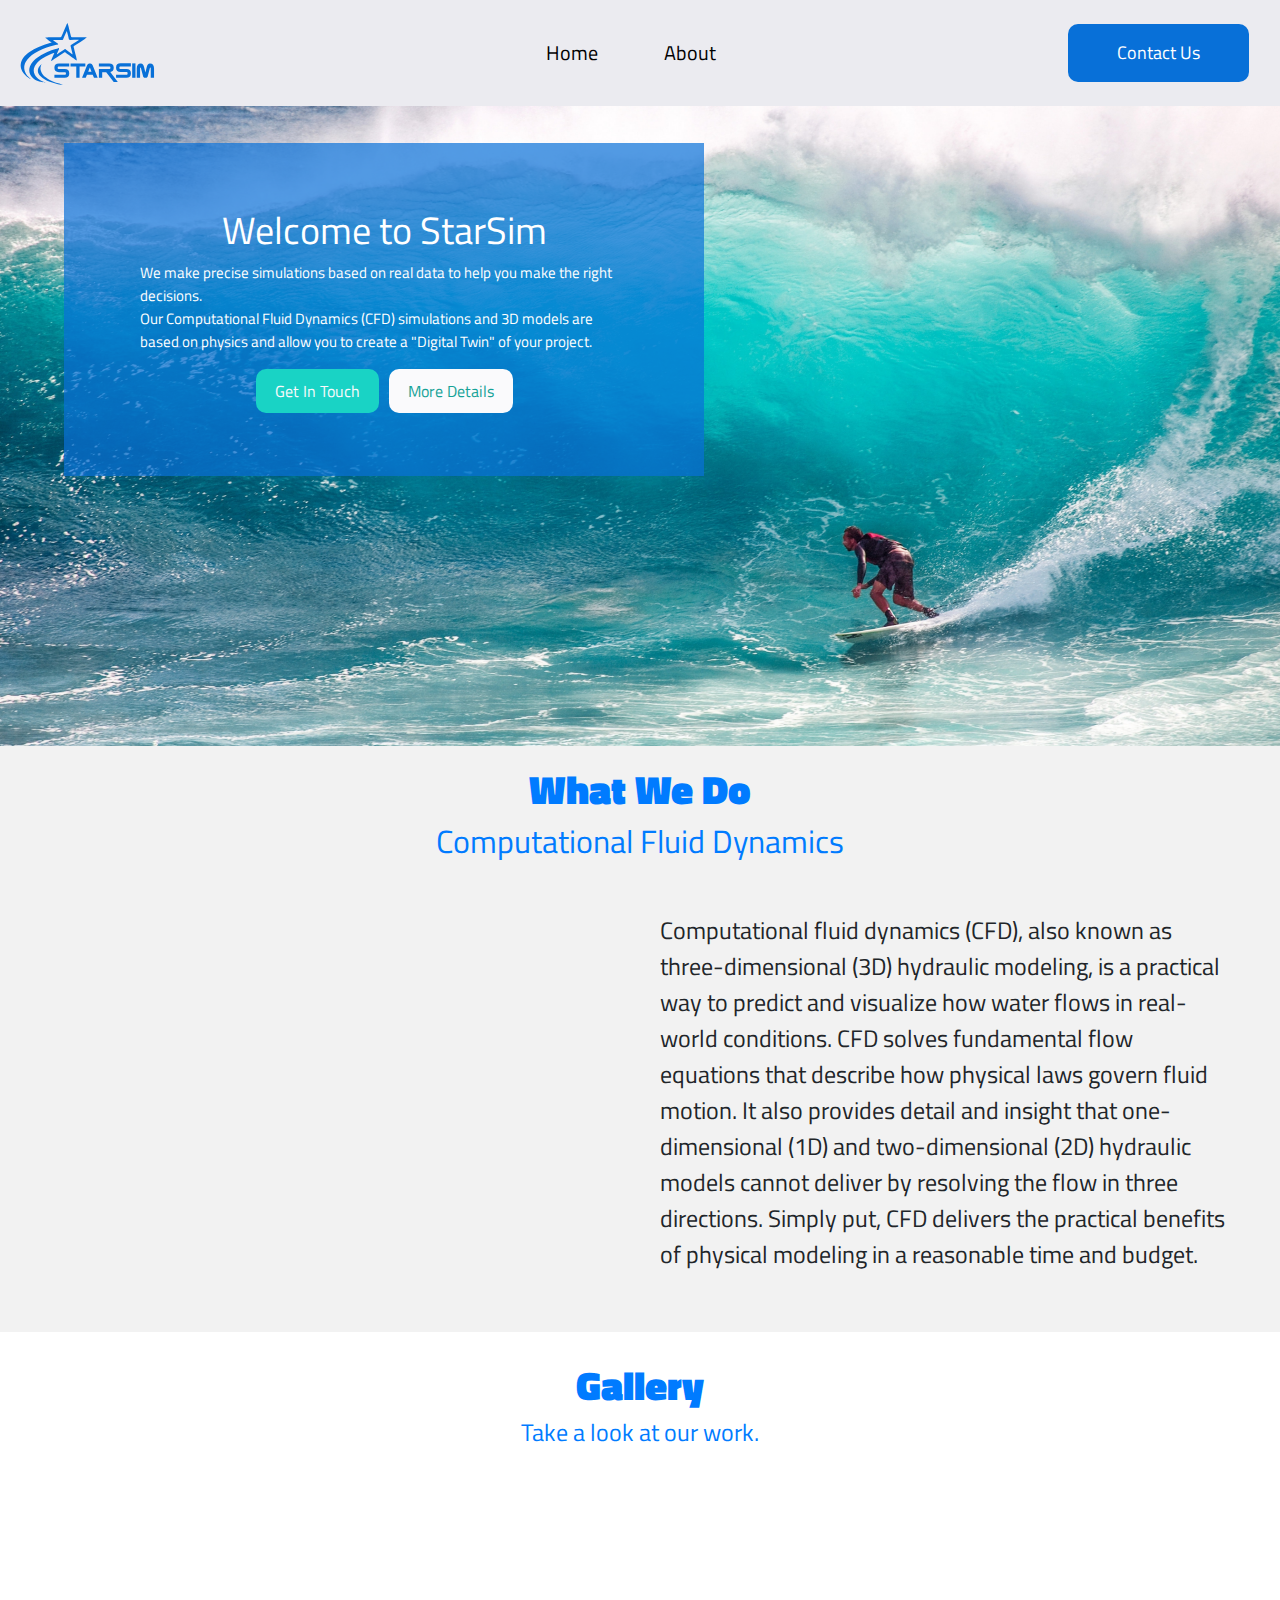
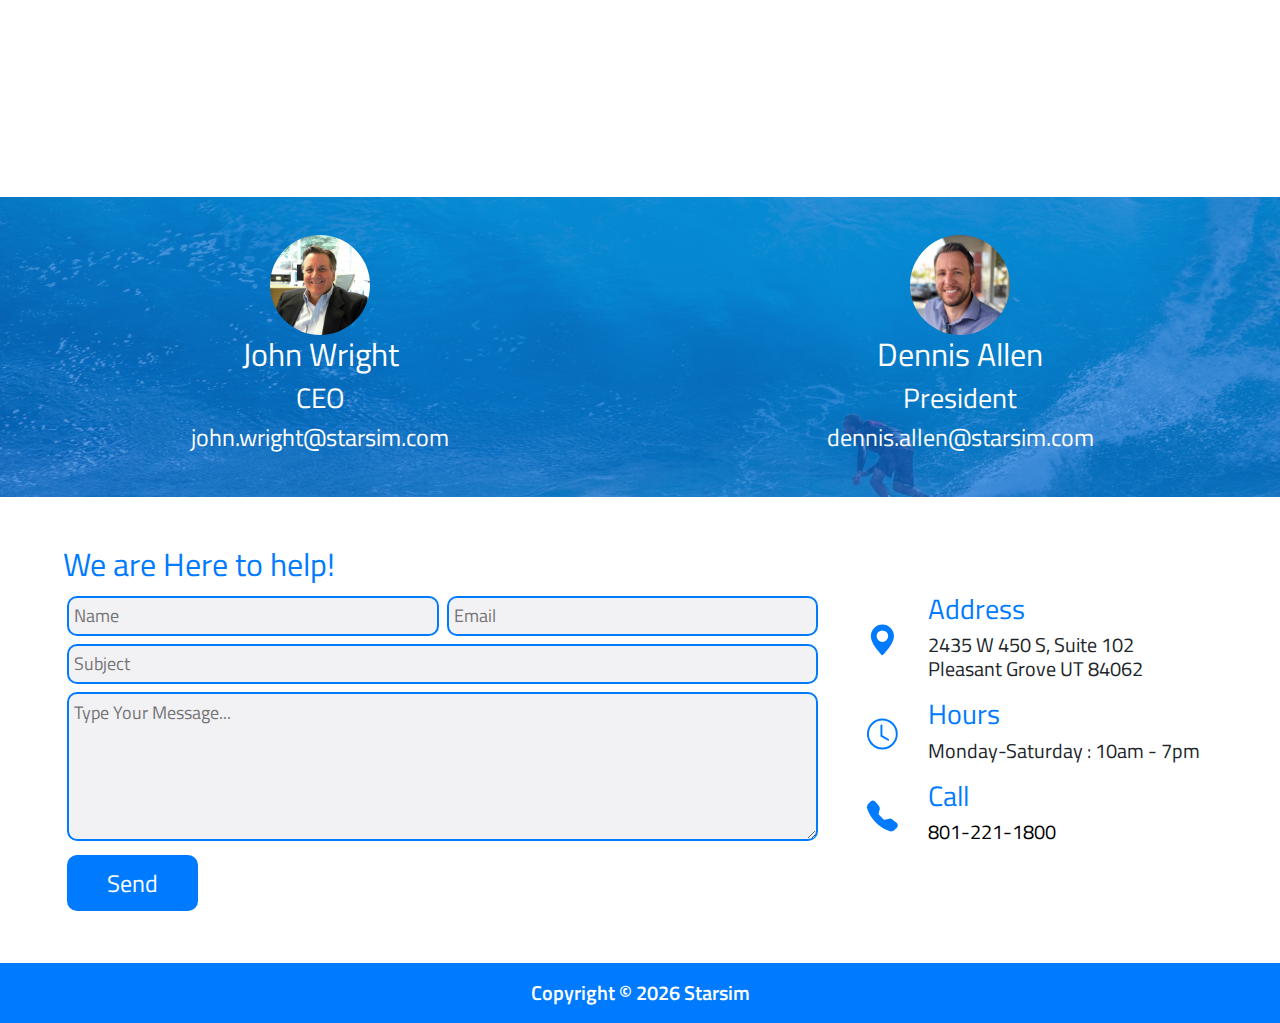
==== commit 824a66b0: "fixed filenames" ====
--- a/index.html
+++ b/index.html
@@ -9,7 +9,7 @@
       gtag('js', new Date());
       gtag('config', 'G-Q2TJKPYYWB');
     </script>
-    
+
     <meta charset="UTF-8" />
     <meta http-equiv="X-UA-Compatible" content="IE=edge" />
     <meta name="viewport" content="width=device-width, initial-scale=1.0" />
@@ -18,7 +18,7 @@
     <link
       rel="icon"
       type="image/x-icon"
-      href="/assets/images/starsim favicon.svg"
+      href="/assets/images/starsim_favicon.svg"
     />
     <link
       rel="stylesheet"
@@ -33,10 +33,10 @@
   </head>
 
   <body>
-    <nav class="navbar navbar-expand-lg">
-      <div class="container">
+    <nav class="navbar navbar-expand-lg" style="padding-left: 0;">
+      <div class="container" style="padding-left: 0;">
         <a class="navbar-brand" href="#"
-          ><img src="/assets/images/starsim logo 2.svg"
+          ><img src="/assets/images/StarSim_Logo.svg"
         /></a>
         <button
           class="navbar-toggler"
@@ -131,7 +131,7 @@
         </div>
       </div>
       <div class="row g-0 m-0 mt-3 justify-content-center">
-    
+
 
         <div class="col-12 col-lg-6 col-xl-4 imgBox" id="box1">
             <a href="https://mogul.live/editor/player.php?id=2e0f5a35-db2e-445c-bf80-fb1f7d027d13" target="_blank">
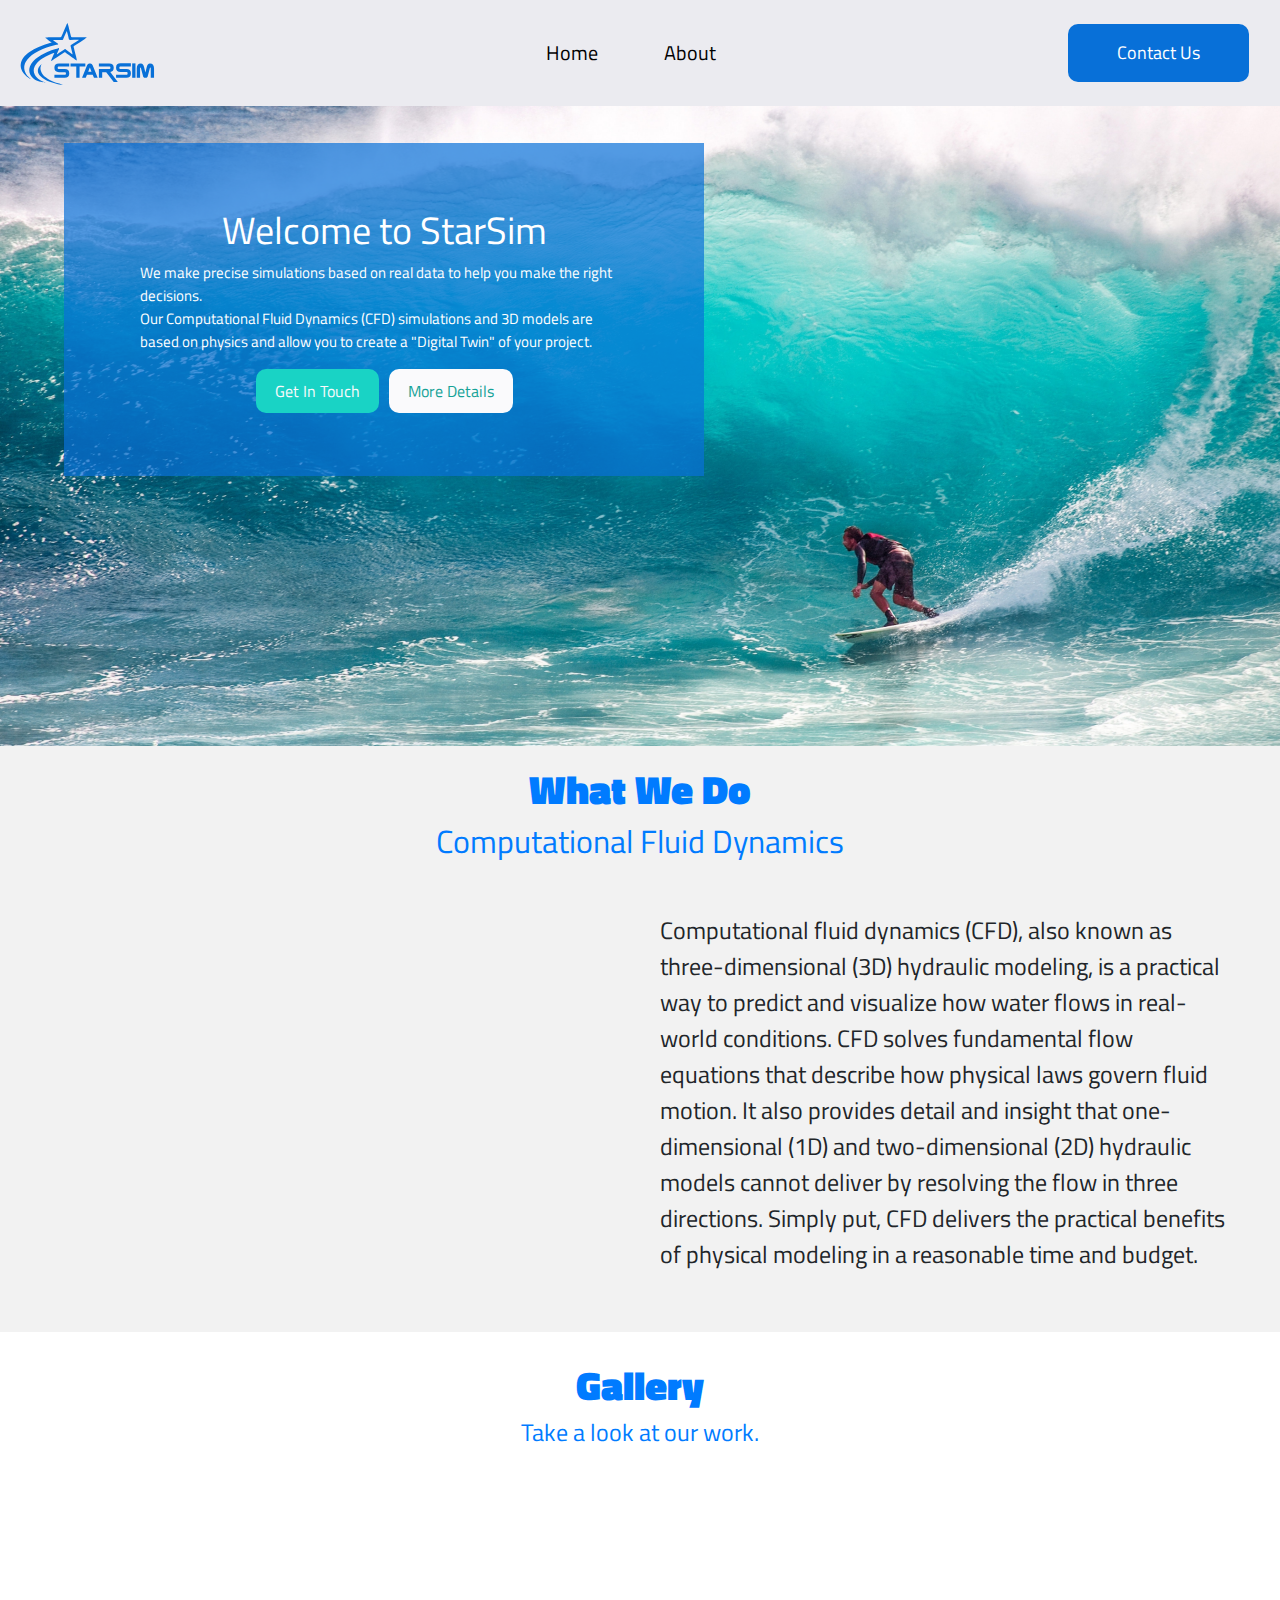
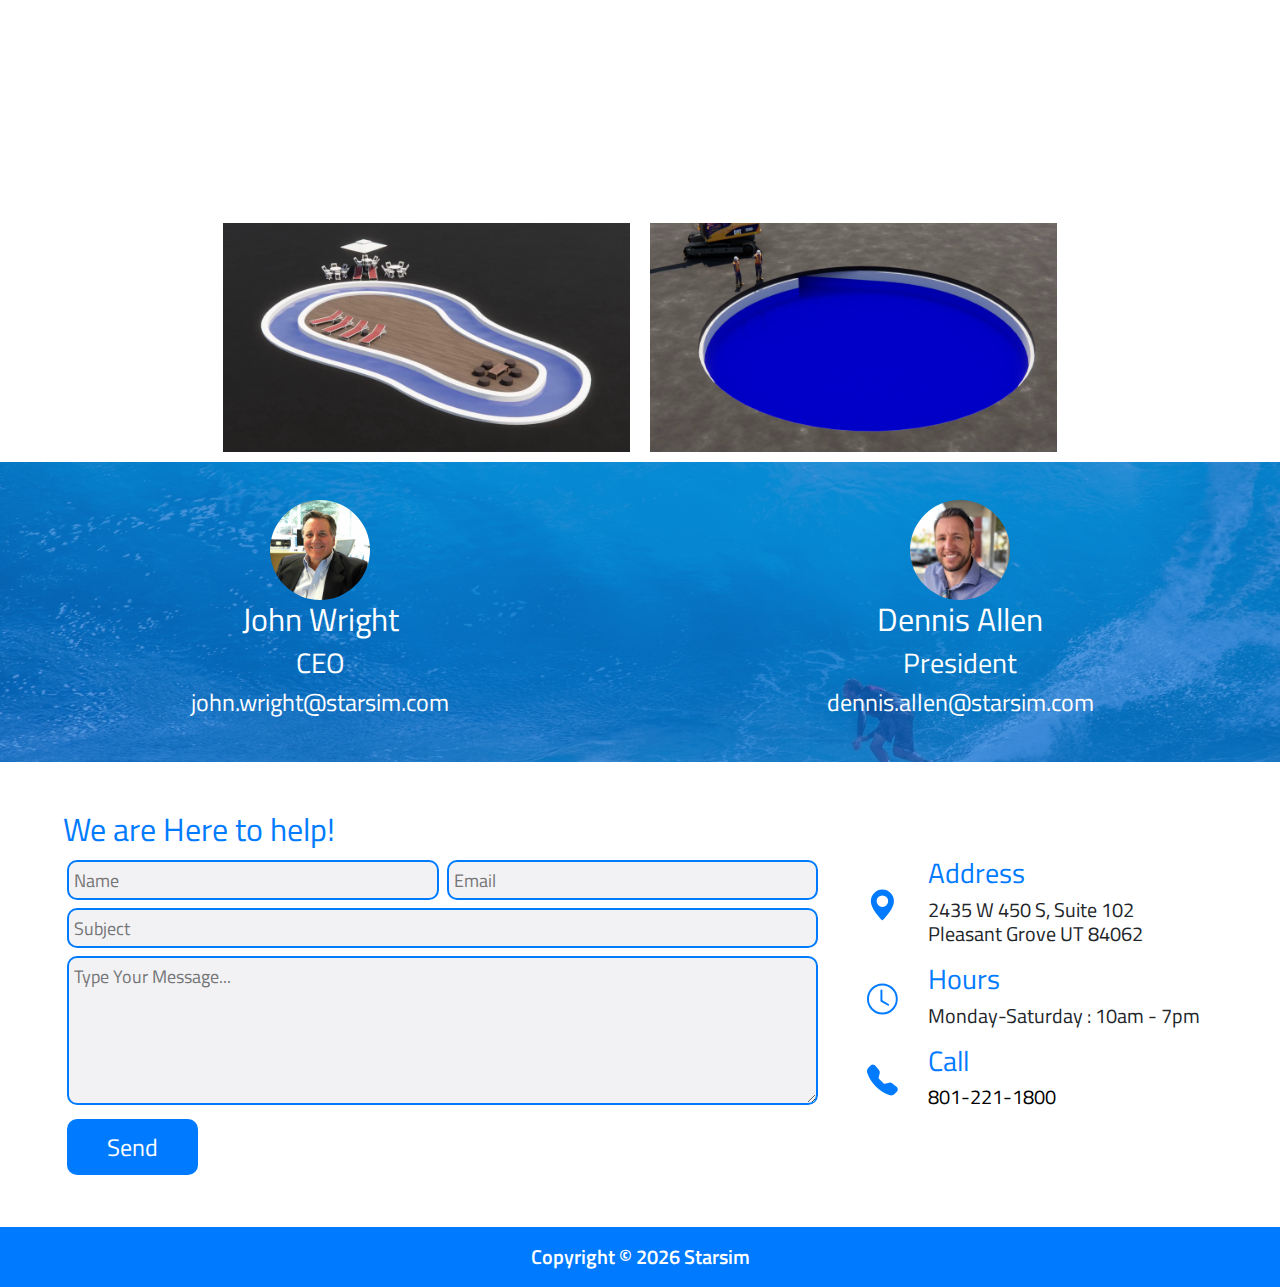
==== commit 98b44c22: "Added demo sims" ====
--- a/index.html
+++ b/index.html
@@ -131,8 +131,6 @@
         </div>
       </div>
       <div class="row g-0 m-0 mt-3 justify-content-center">
-
-
         <div class="col-12 col-lg-6 col-xl-4 imgBox" id="box1">
             <a href="https://mogul.live/editor/player.php?id=2e0f5a35-db2e-445c-bf80-fb1f7d027d13" target="_blank">
                 <img src="assets/images/Sim1-2.png" alt="" />
@@ -146,6 +144,18 @@
         <div class="col-12 col-lg-6 col-xl-4 imgBox" id="box3">
             <a href="https://mogul.live/editor/player.php?id=10e9c697-5090-4138-99de-83efff023ad2" target="_blank">
                 <img src="assets/images/Alaia.png" alt="" />
+            </a>
+        </div>
+      </div>
+      <div class="row g-0 m-0 mt-3 justify-content-center">
+        <div class="col-12 col-lg-6 col-xl-4 imgBox" id="box4">
+            <a href="https://mogul.live/editor/player.php?id=899eed72-55d0-4b3d-97f4-18bbd83b0858" target="_blank">
+                <img src="assets/images/Sim6-1.png" alt="" />
+            </a>
+        </div>
+        <div class="col-12 col-lg-6 col-xl-4 imgBox" id="box5">
+            <a href="https://mogul.live/editor/player.php?id=b797afba-5404-4515-87fe-c3b49532ef57" target="_blank" >
+                <img src="assets/images/Sim9-2.png" alt="" />
             </a>
         </div>
       </div>
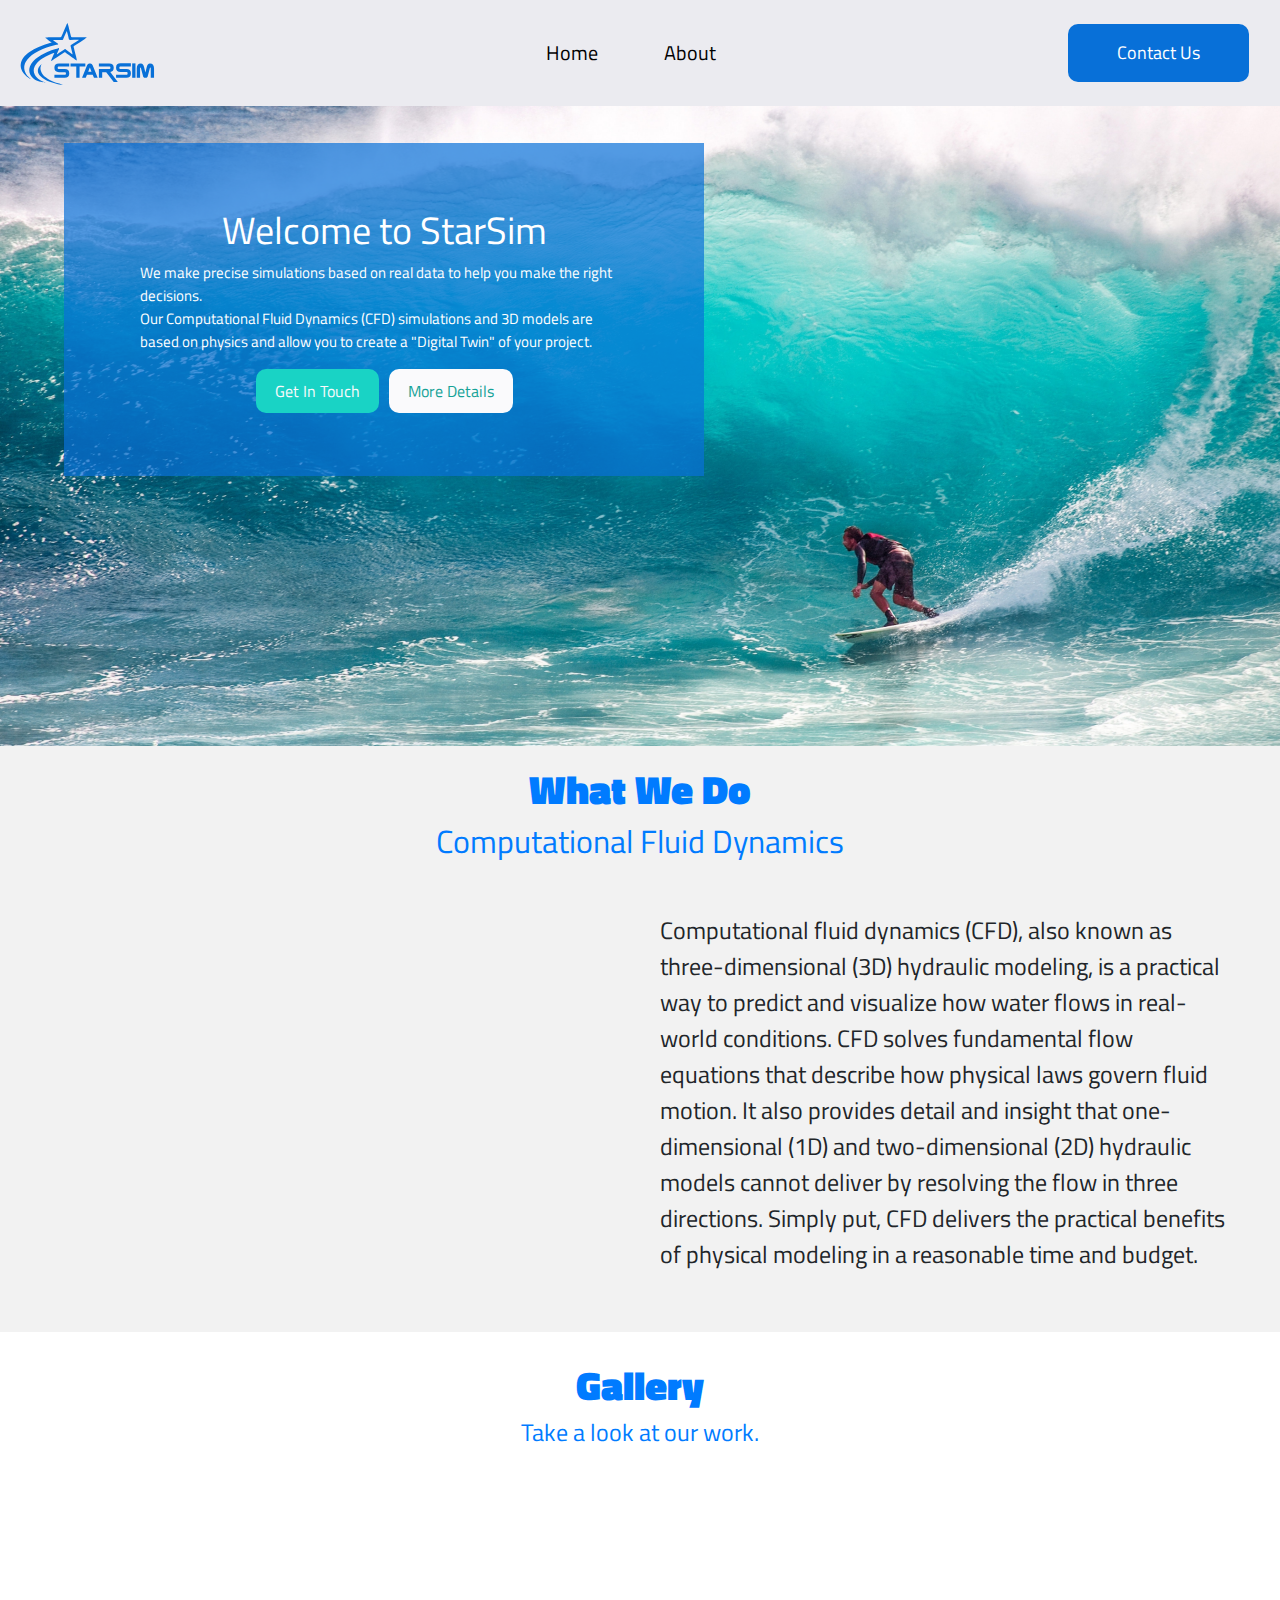
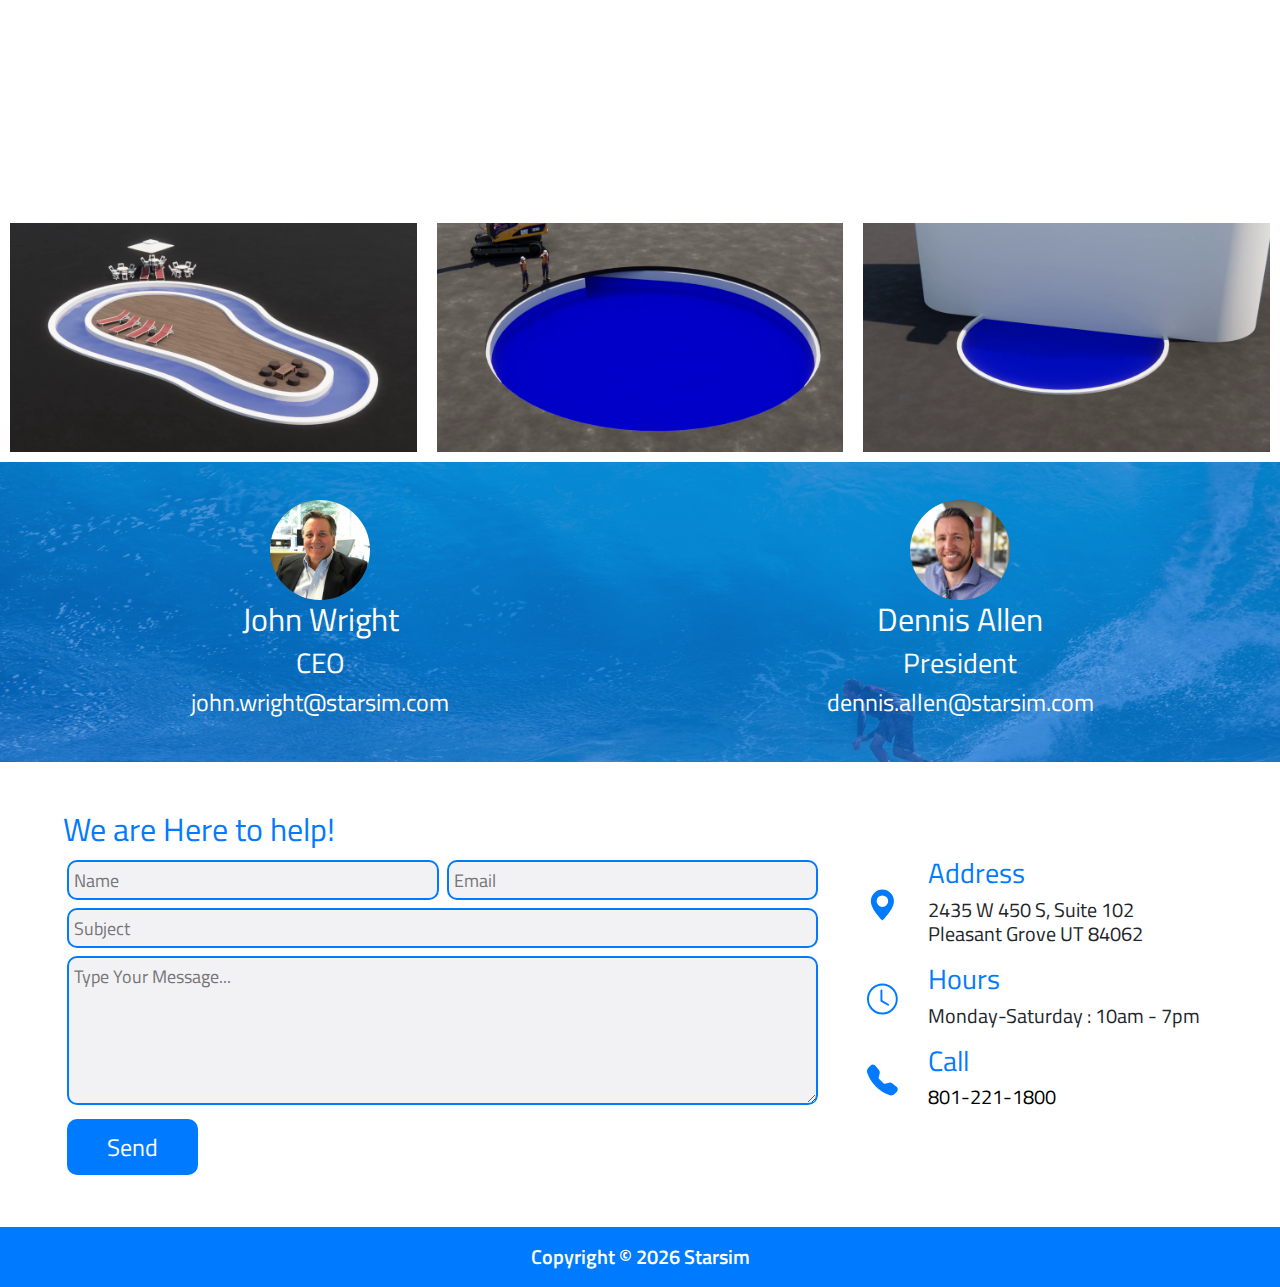
==== commit bb7c613a: "Added demo Sim8-2" ====
--- a/index.html
+++ b/index.html
@@ -158,6 +158,11 @@
                 <img src="assets/images/Sim9-2.png" alt="" />
             </a>
         </div>
+        <div class="col-12 col-lg-6 col-xl-4 imgBox" id="box5">
+            <a href="https://mogul.live/editor/player.php?id=64a0031c-da64-4027-8353-880752856e23" target="_blank" >
+                <img src="assets/images/Sim8-2.png" alt="" />
+            </a>
+        </div>
       </div>
     </section>
     <section class="owners" id="contact">
